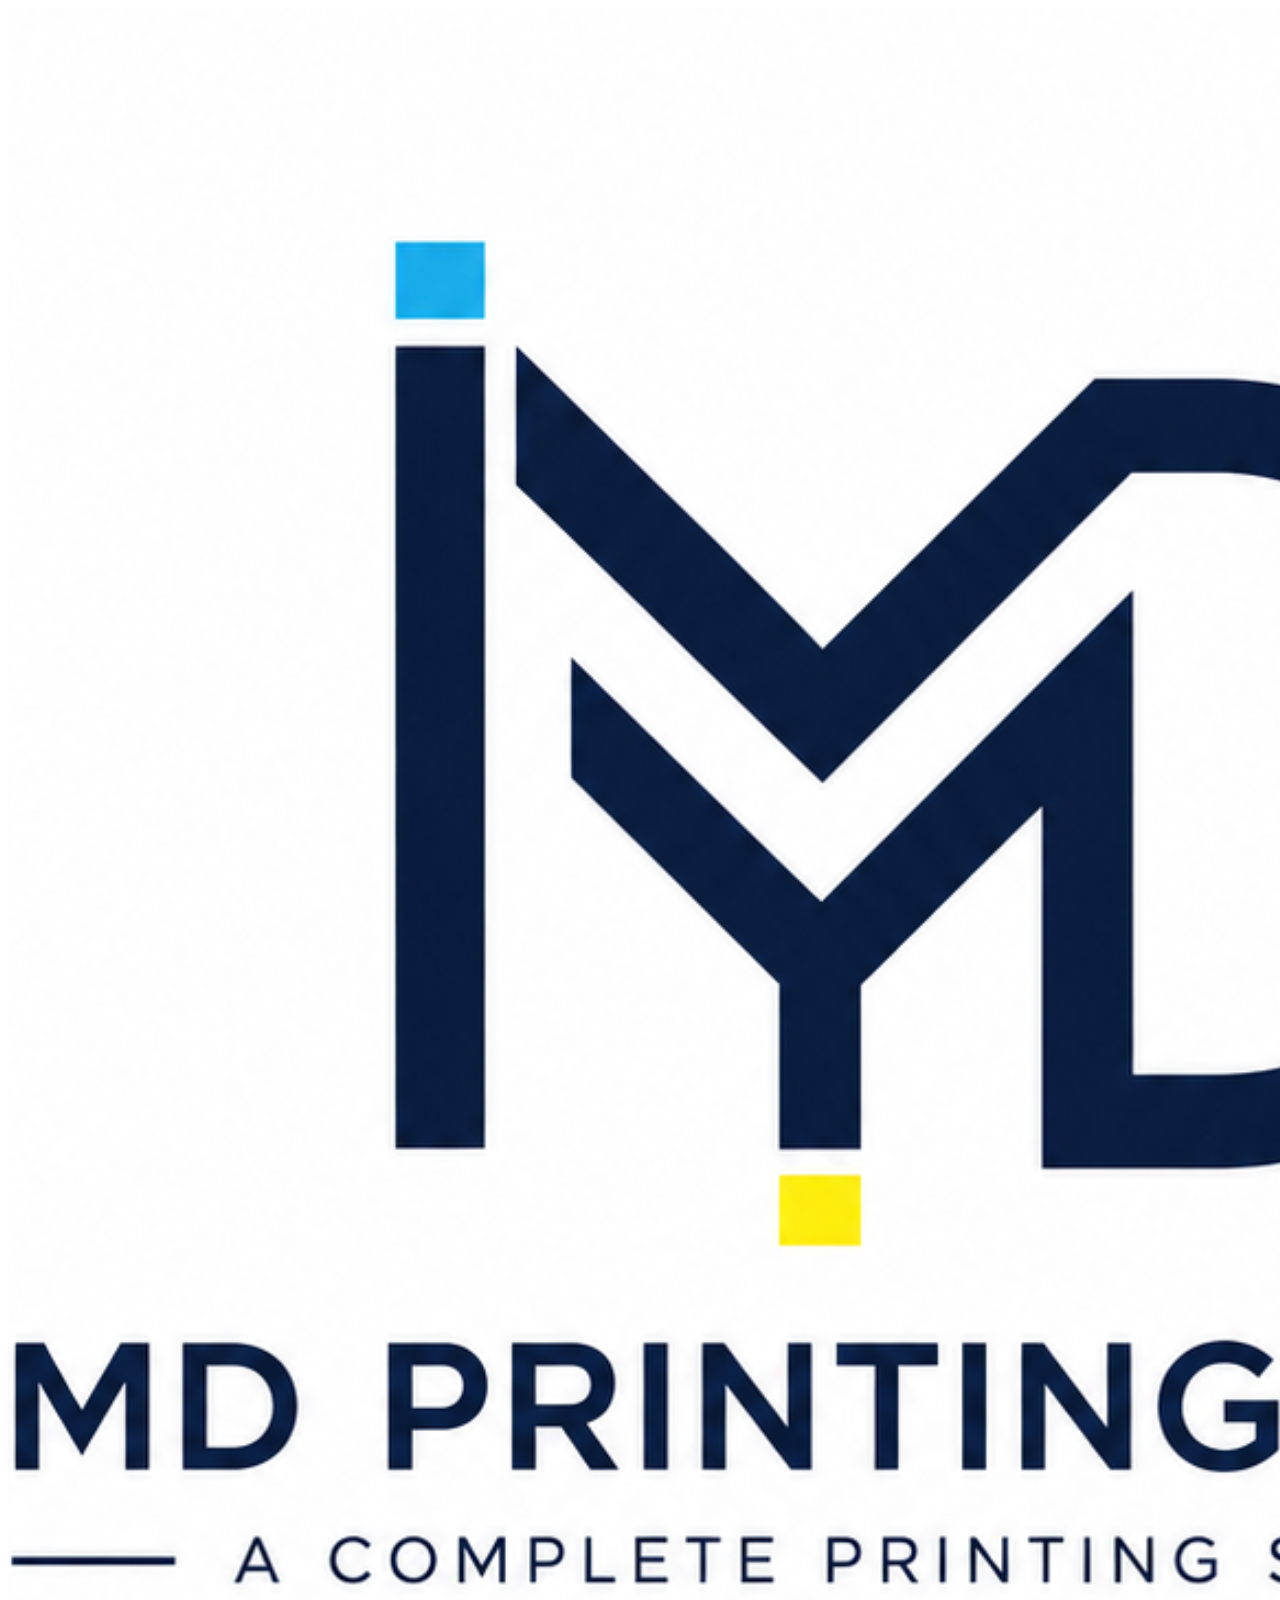
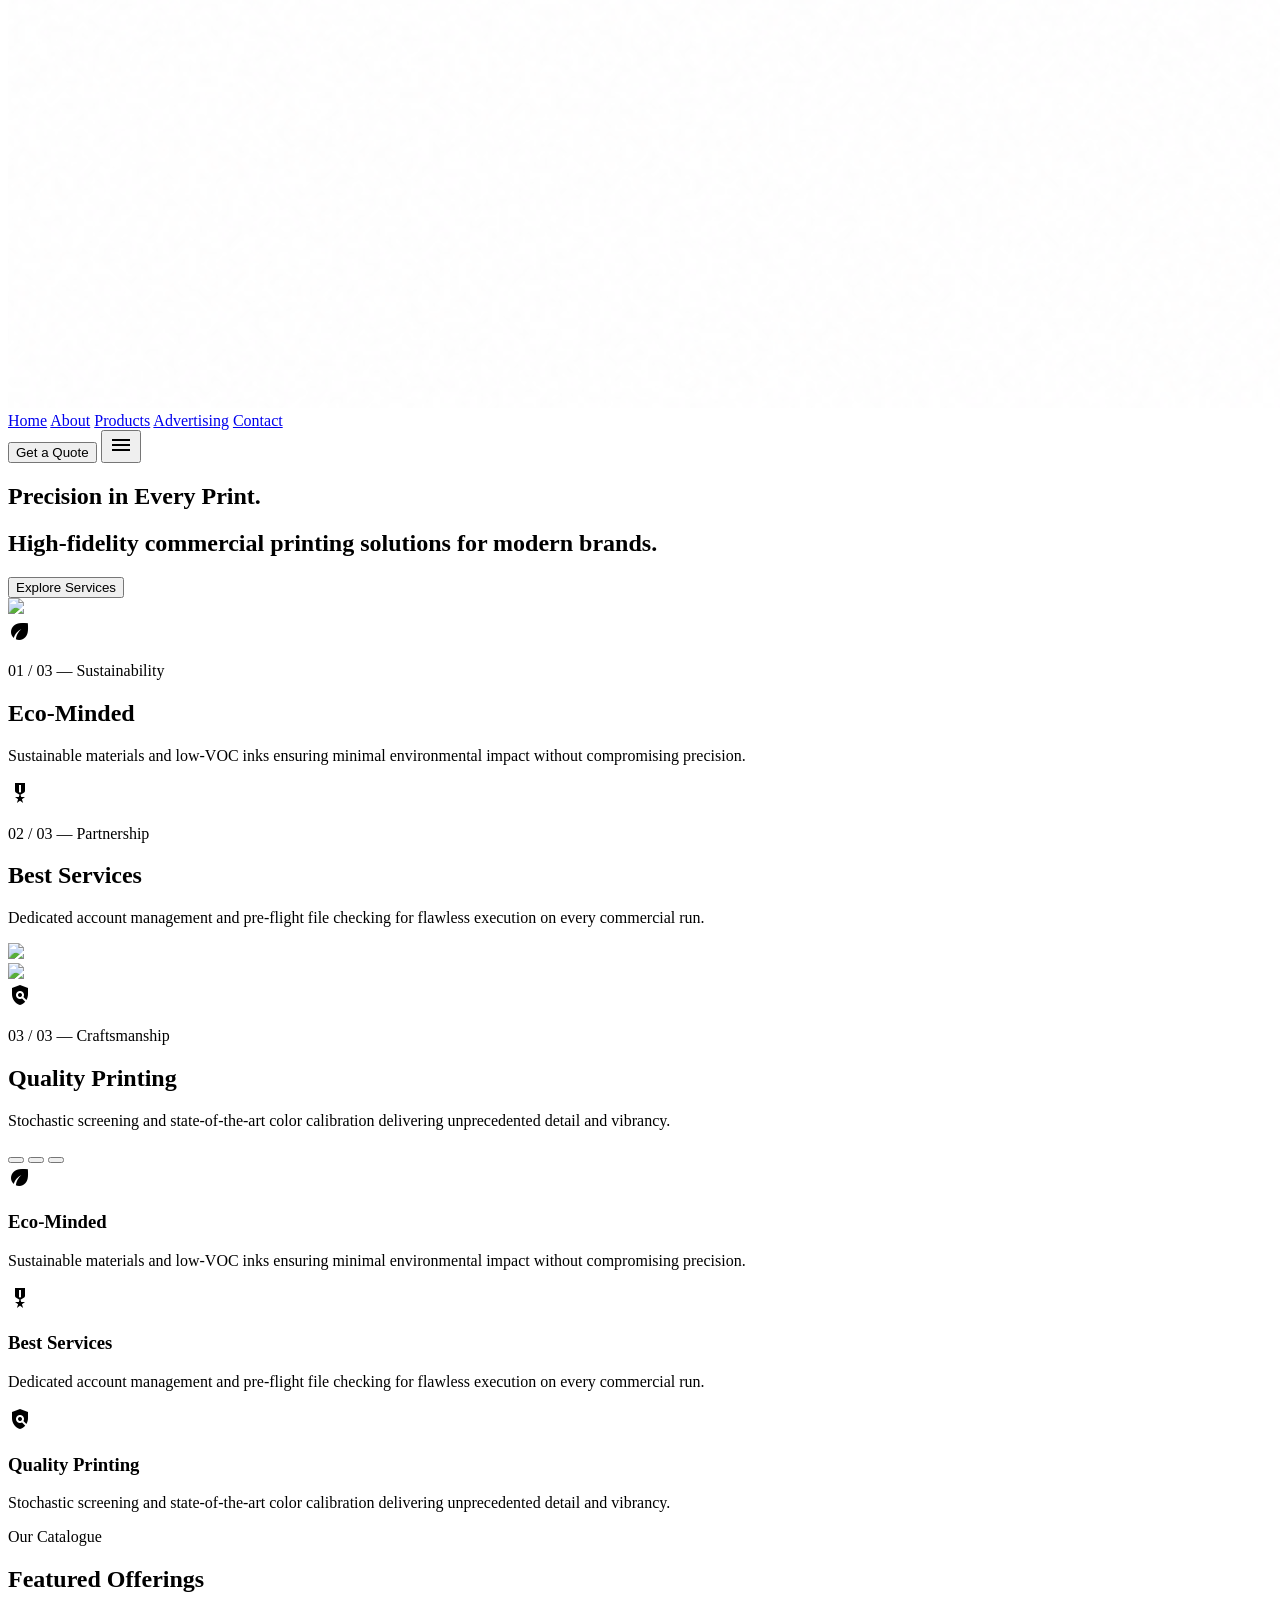
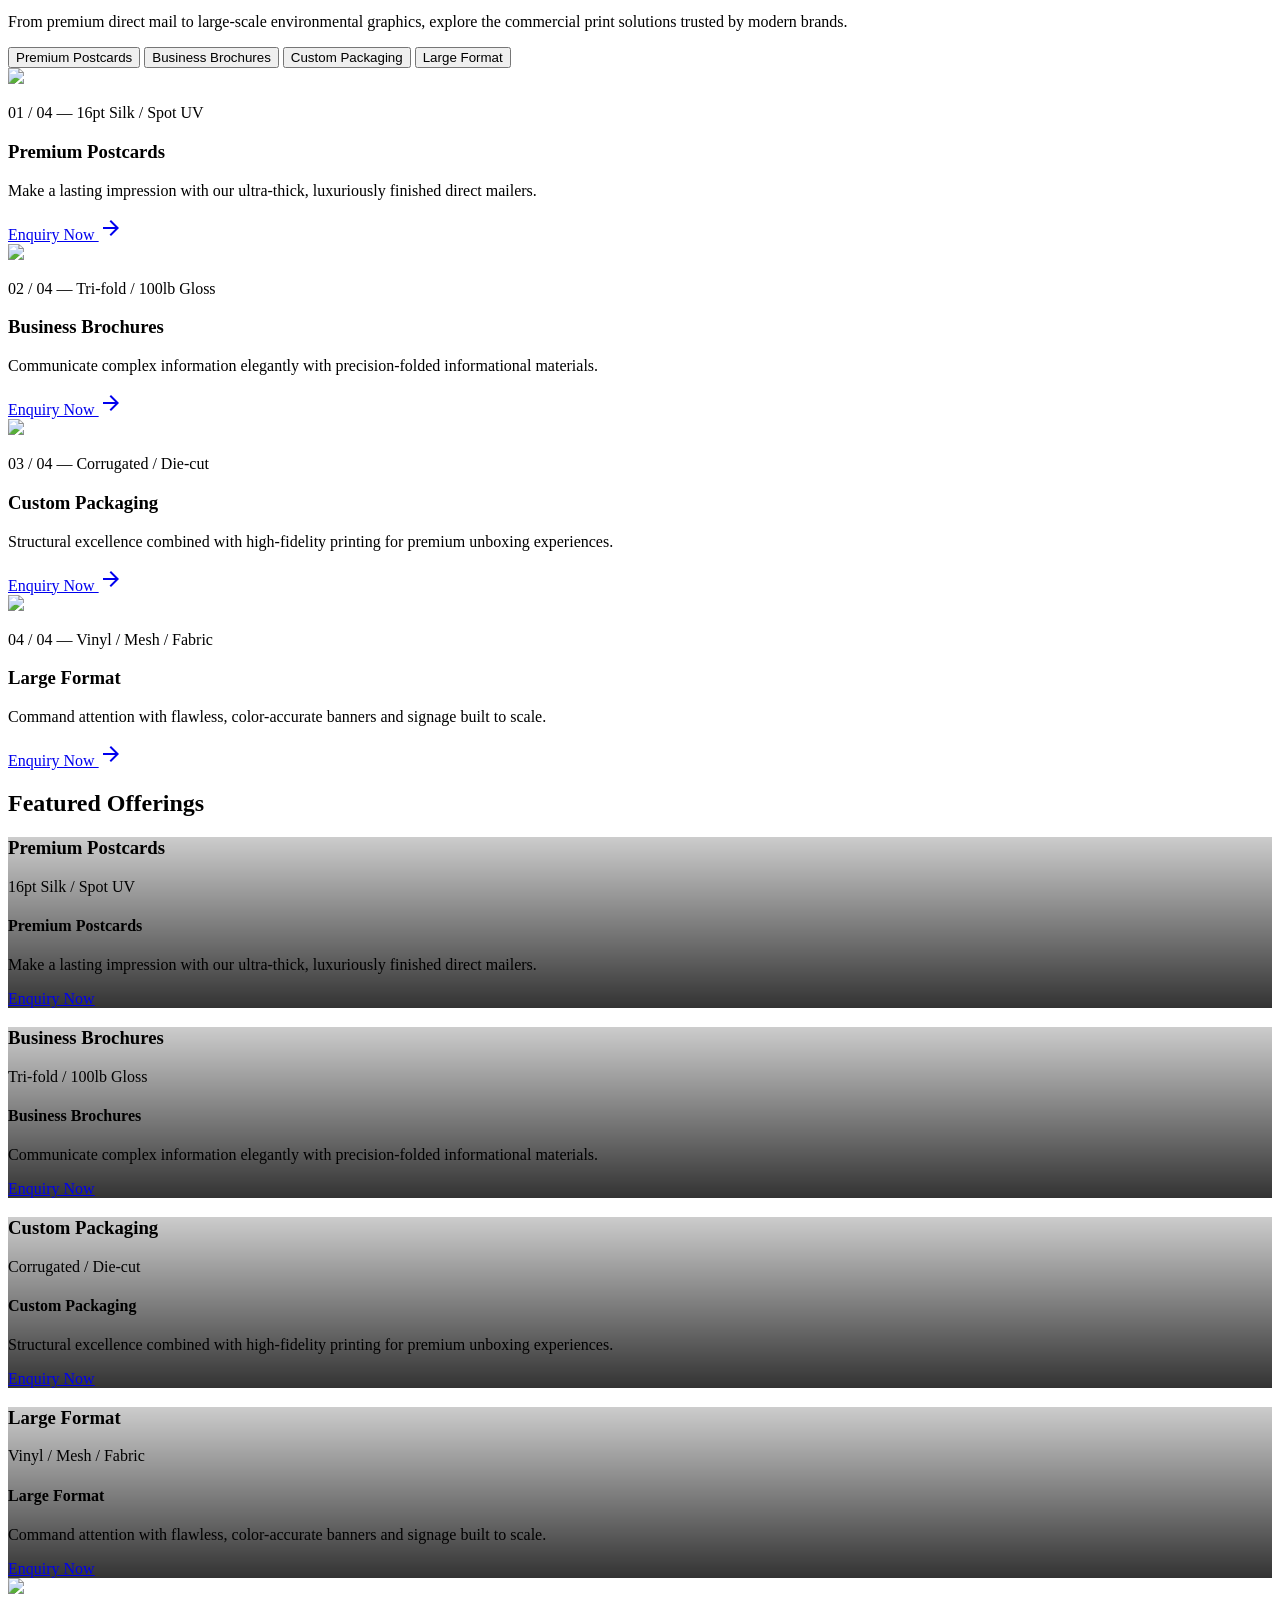
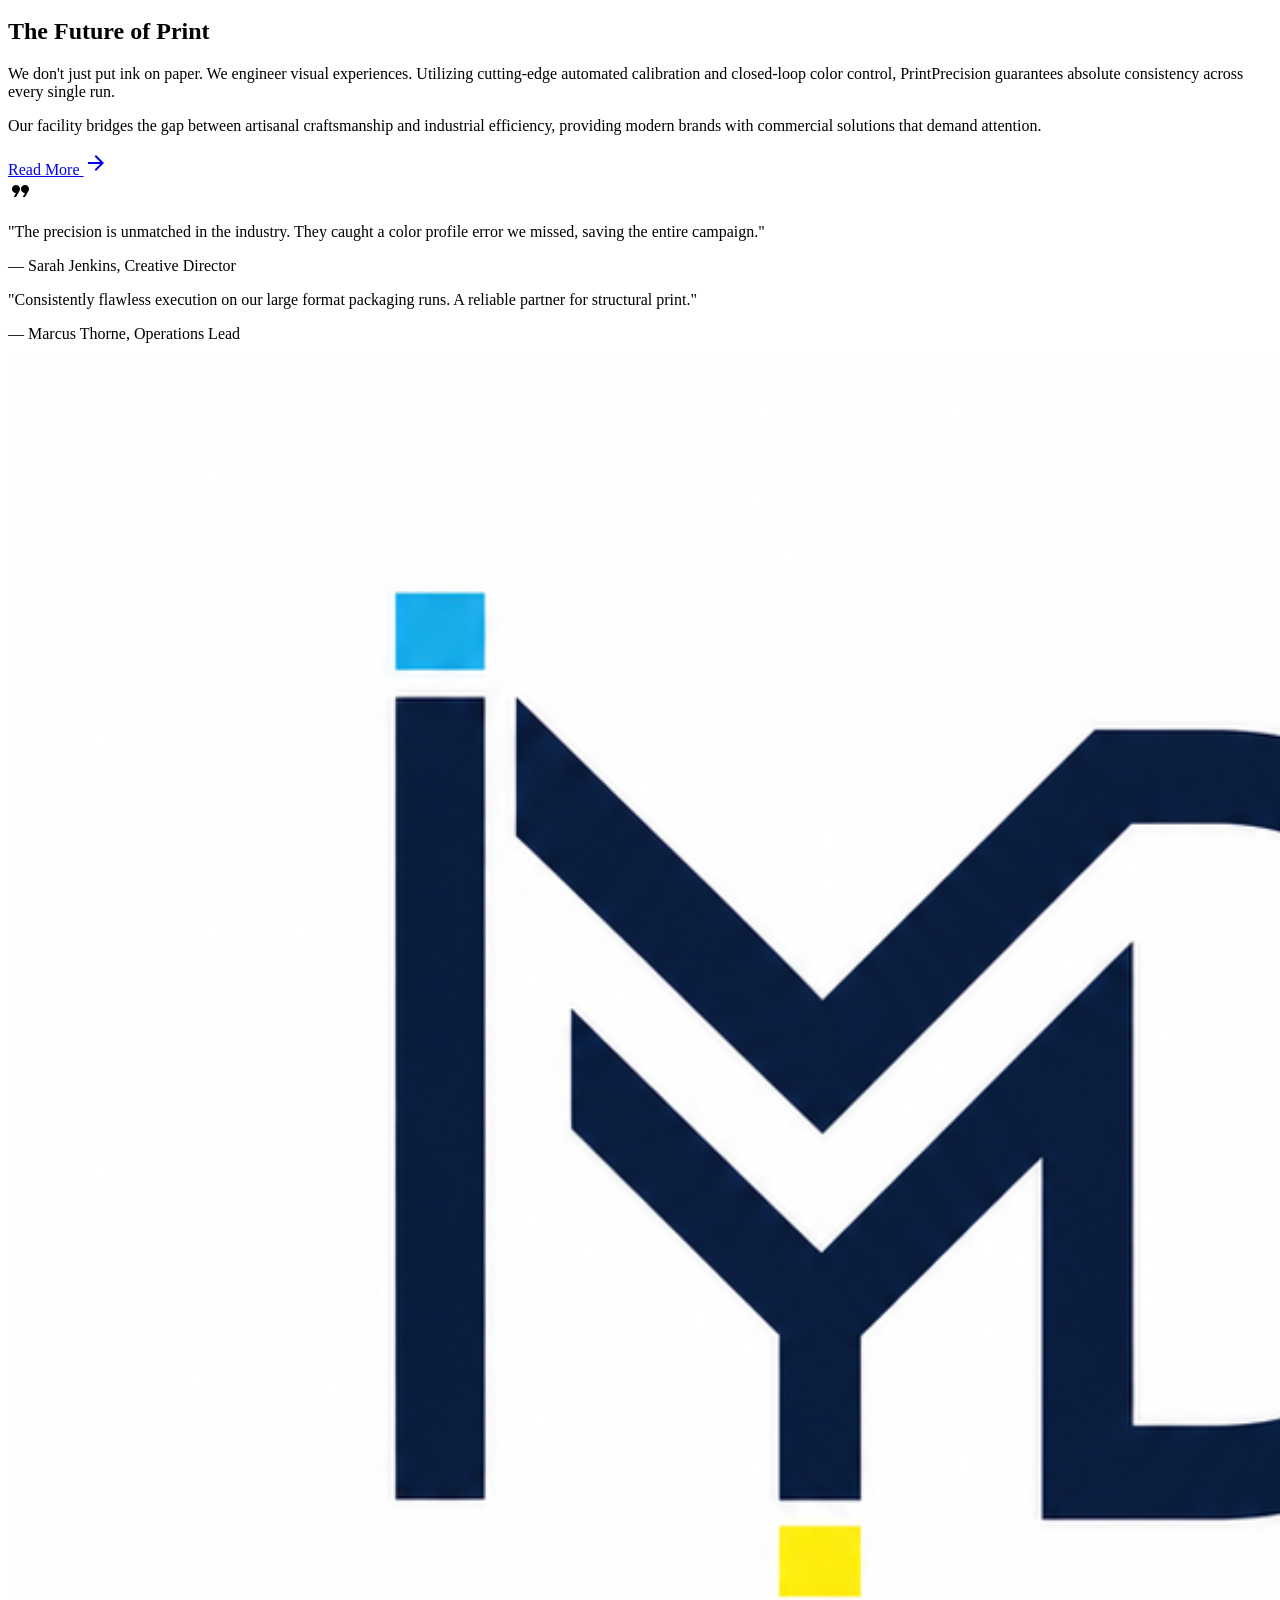
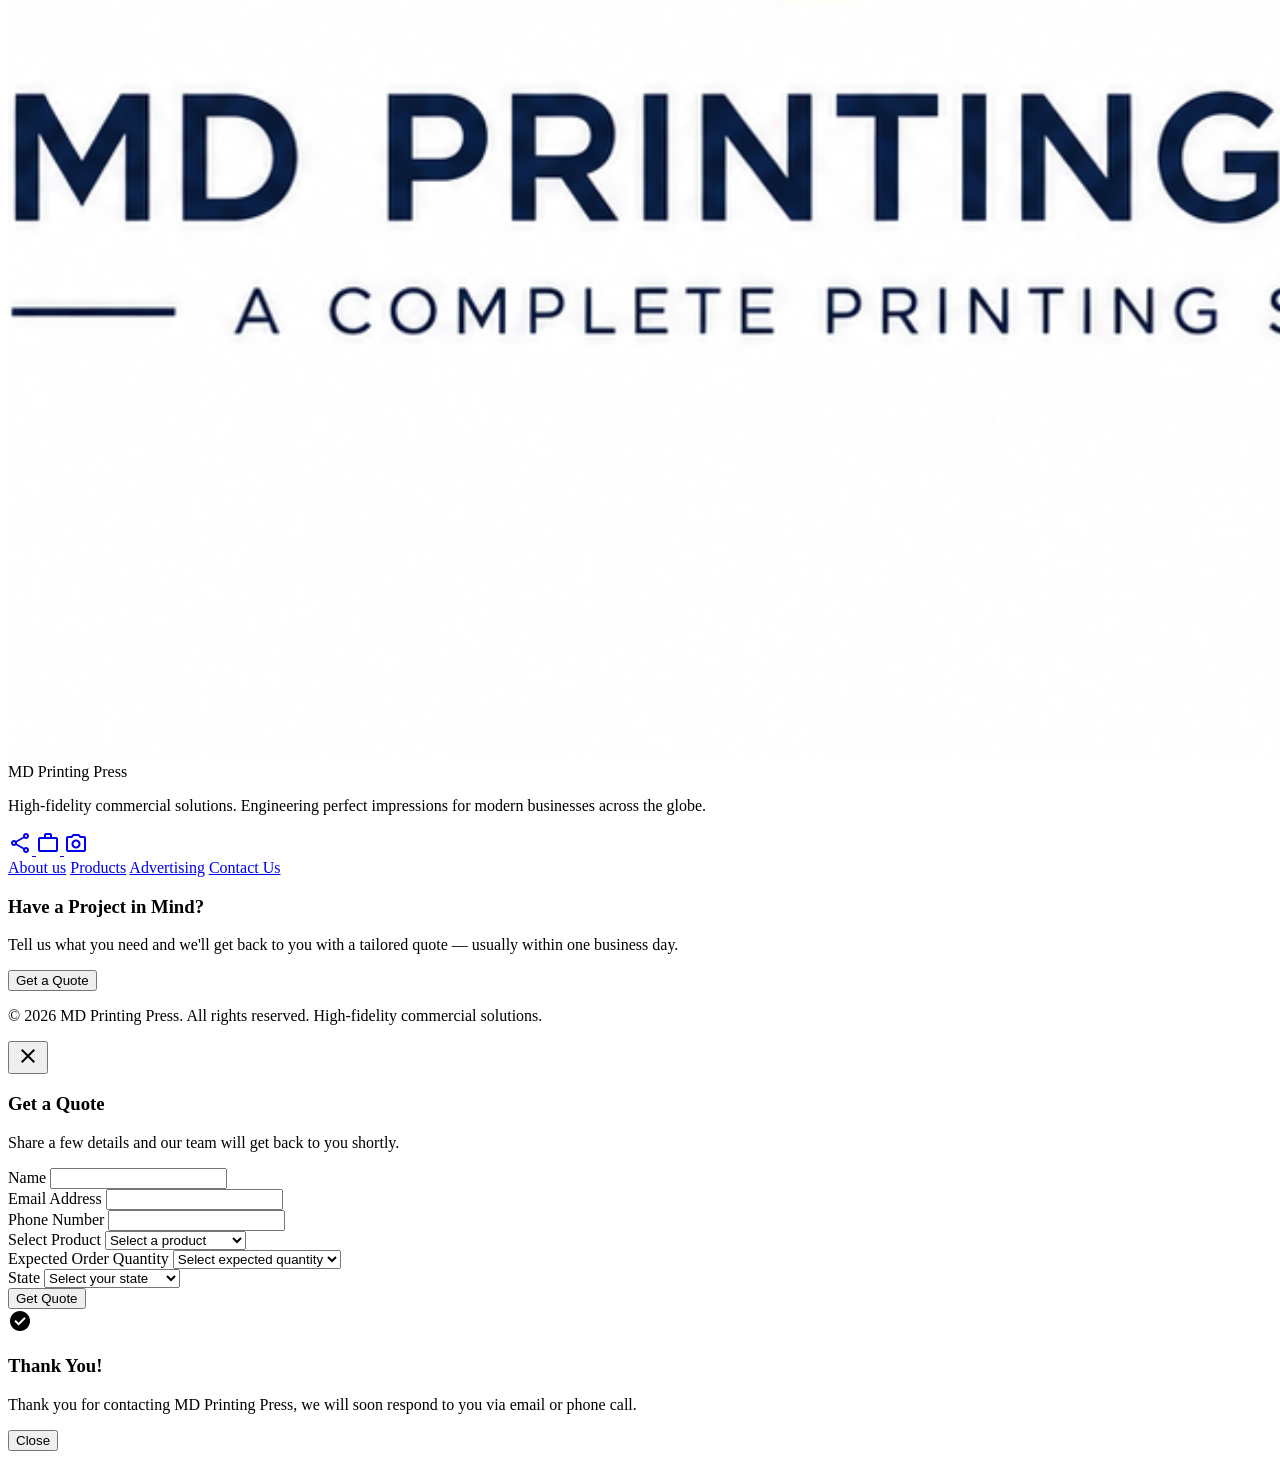
==== index.html @ 008be471 "Uploaded all the pages" ====
<!doctype html>

<html lang="en">
  <head>
    <meta charset="utf-8" />
    <meta content="width=device-width, initial-scale=1.0" name="viewport" />
    <title>PrintPrecision - Precision in Every Print</title>
    <script src="https://cdn.tailwindcss.com?plugins=forms,container-queries"></script>
    <link
      href="https://fonts.googleapis.com/css2?family=Material+Symbols+Outlined:wght,FILL@100..700,0..1&amp;display=swap"
      rel="stylesheet"
    />
    <link
      href="https://fonts.googleapis.com/css2?family=Inter:wght@400;500;600&amp;family=Montserrat:wght@700;800&amp;display=swap"
      rel="stylesheet"
    />
    <link
      href="https://fonts.googleapis.com/css2?family=Material+Symbols+Outlined:wght,FILL@100..700,0..1&amp;display=swap"
      rel="stylesheet"
    />
    <link rel="stylesheet" href="style/home.css" />
    <script id="tailwind-config">
      tailwind.config = {
        darkMode: "class",
        theme: {
          extend: {
            colors: {
              "tertiary-fixed": "#ffd7f5",
              "secondary-fixed-dim": "#00dddd",
              "on-surface-variant": "#464650",
              "on-error-container": "#93000a",
              "on-primary-fixed-variant": "#3b4083",
              "primary-fixed-dim": "#bfc2ff",
              outline: "#777681",
              "on-error": "#ffffff",
              surface: "#f8f9fa",
              "inverse-primary": "#bfc2ff",
              "on-primary": "#ffffff",
              "surface-container-low": "#f3f4f5",
              "on-primary-container": "#797ec5",
              "on-secondary-fixed": "#002020",
              "surface-container-high": "#e7e8e9",
              "surface-container": "#edeeef",
              "surface-container-highest": "#e1e3e4",
              "outline-variant": "#c7c5d2",
              "on-tertiary-fixed": "#380038",
              "surface-tint": "#53589c",
              "surface-bright": "#f8f9fa",
              primary: "#000000",
              "on-tertiary-container": "#e800e8",
              "inverse-on-surface": "#f0f1f2",
              tertiary: "#000000",
              "on-secondary": "#ffffff",
              "inverse-surface": "#2e3132",
              secondary: "#006a6a",
              "surface-container-lowest": "#ffffff",
              "on-surface": "#191c1d",
              background: "#f8f9fa",
              "secondary-fixed": "#00fbfb",
              "surface-variant": "#e1e3e4",
              "primary-container": "#0d1056",
              "on-tertiary": "#ffffff",
              "on-primary-fixed": "#0d1056",
              "tertiary-fixed-dim": "#ffabf3",
              "on-background": "#191c1d",
              "on-secondary-fixed-variant": "#004f4f",
              "secondary-container": "#00f8f8",
              "on-tertiary-fixed-variant": "#810081",
              "surface-dim": "#d9dadb",
              "primary-fixed": "#e0e0ff",
              "on-secondary-container": "#006e6e",
              error: "#ba1a1a",
              "error-container": "#ffdad6",
              "tertiary-container": "#380038",
            },
            borderRadius: {
              DEFAULT: "0.125rem",
              lg: "0.25rem",
              xl: "0.5rem",
              full: "0.75rem",
            },
            spacing: {
              xl: "4rem",
              sm: "1rem",
              gutter: "1.5rem",
              "margin-desktop": "2.5rem",
              lg: "2.5rem",
              unit: "4px",
              "margin-mobile": "1rem",
              "max-width": "1280px",
              md: "1.5rem",
              xs: "0.5rem",
            },
            fontFamily: {
              "headline-lg": ["Montserrat"],
              "body-md": ["Inter"],
              "headline-md": ["Montserrat"],
              display: ["Montserrat"],
              "label-bold": ["Inter"],
              "label-sm": ["Inter"],
              "body-lg": ["Inter"],
              "headline-lg-mobile": ["Montserrat"],
            },
            fontSize: {
              "headline-lg": ["32px", { lineHeight: "1.2", fontWeight: "800" }],
              "body-md": ["16px", { lineHeight: "1.5", fontWeight: "400" }],
              "headline-md": ["24px", { lineHeight: "1.3", fontWeight: "700" }],
              display: [
                "48px",
                {
                  lineHeight: "1.1",
                  letterSpacing: "-0.02em",
                  fontWeight: "800",
                },
              ],
              "label-bold": [
                "14px",
                {
                  lineHeight: "1.4",
                  letterSpacing: "0.05em",
                  fontWeight: "600",
                },
              ],
              "label-sm": ["12px", { lineHeight: "1.4", fontWeight: "500" }],
              "body-lg": ["18px", { lineHeight: "1.6", fontWeight: "400" }],
              "headline-lg-mobile": [
                "24px",
                { lineHeight: "1.2", fontWeight: "800" },
              ],
            },
          },
        },
      };
    </script>
  </head>
  <body class="bg-surface text-on-surface font-body-md antialiased">
    <!-- 1. TopNavBar -->
    <nav
      class="fixed top-0 w-full z-50 bg-surface-container-lowest border-b border-outline-variant"
    >
      <div
        class="flex justify-between items-center px-margin-desktop h-20 max-w-max-width mx-auto"
      >
        <div
          class="text-headline-md font-headline-md font-extrabold text-primary tracking-tighter flex items-center gap-2"
        >
          <img
            src="logo.png"
            alt="MD Printing Press"
            class="h-14 md:h-20 w-auto object-contain flex-shrink-0"
          />
        </div>
        <div class="hidden md:flex gap-gutter items-center">
          <a
            class="text-secondary font-bold border-b-2 border-secondary pb-1 text-label-bold font-label-bold transition-transform duration-150 scale-95"
            href="#"
            >Home</a
          >
          <a
            class="text-on-surface-variant hover:text-primary hover:bg-surface-container-low transition-colors duration-200 px-2 py-1 rounded text-label-bold font-label-bold"
            href="about.html"
            >About</a
          >
          <a
            class="text-on-surface-variant hover:text-primary hover:bg-surface-container-low transition-colors duration-200 px-2 py-1 rounded text-label-bold font-label-bold"
            href="product.html"
            >Products</a
          >
          <a
            class="text-on-surface-variant hover:text-primary hover:bg-surface-container-low transition-colors duration-200 px-2 py-1 rounded text-label-bold font-label-bold"
            href="advertisement.html"
            >Advertising</a
          >
          <a
            class="text-on-surface-variant hover:text-primary hover:bg-surface-container-low transition-colors duration-200 px-2 py-1 rounded text-label-bold font-label-bold"
            href="#"
            >Contact</a
          >
        </div>
        <button
          class="js-open-quote-modal hidden md:block bg-primary-container text-on-primary font-label-bold text-label-bold px-6 py-3 rounded-lg hover:bg-on-primary-fixed-variant transition-colors border-b-2 border-primary border-opacity-30 active:translate-y-px active:border-b-0"
        >
          Get a Quote
        </button>
        <button class="md:hidden text-primary">
          <span class="material-symbols-outlined text-3xl">menu</span>
        </button>
      </div>
    </nav>
    <!-- 2. Hero Section -->
    <section class="relative pt-20 h-screen min-h-[600px] flex items-center">
      <div
        class="absolute inset-0 z-0"
        data-alt="A massive, pristine commercial offset printing press in operation inside a vast, modern industrial facility. High key lighting with deep contrasting shadows. Technical, high-precision aesthetic with subtle cyan and magenta warning lights glowing softly in the background."
        style="
          background-image: url(&quot;https://lh3.googleusercontent.com/aida-public/[base64]&quot;);
        "
      ></div>
      <div class="absolute inset-0 z-10 hero-overlay"></div>
      <div
        class="relative z-20 max-w-max-width mx-auto px-margin-mobile md:px-margin-desktop w-full text-center text-white"
      >
        <h1 class="text-display font-display text-on-primary mb-6">
          Precision in Every Print.
        </h1>
        <h2
          class="text-headline-md font-headline-md text-primary-fixed mb-10 max-w-3xl mx-auto"
        >
          High-fidelity commercial printing solutions for modern brands.
        </h2>
        <button
          class="bg-secondary text-on-secondary font-label-bold text-label-bold px-8 py-4 rounded-lg hover:bg-secondary-container hover:text-on-secondary-container transition-colors border-b-2 border-on-secondary-fixed border-opacity-30 active:translate-y-px active:border-b-0 text-lg"
        >
          Explore Services
        </button>
      </div>
    </section>
    <!-- 3. Value Propositions - Pinned Scroll Story (desktop/tablet) -->
    <section
      class="hidden md:block relative bg-surface-bright"
      id="valuePropsScroll"
    >
      <div
        class="vp-sticky-wrap sticky top-0 h-screen w-full overflow-hidden flex items-center"
      >
        <div class="max-w-max-width mx-auto px-margin-desktop w-full">
          <div class="vp-stage relative w-full">
            <!-- Panel 1: Eco-Minded (image left / text right) -->
            <div
              class="vp-panel absolute inset-0 grid grid-cols-2 gap-xl items-center"
              data-panel="0"
            >
              <div
                class="vp-image rounded-lg overflow-hidden h-full border border-outline-variant"
              >
                <img
                  class="w-full h-full object-cover"
                  data-alt="Wide shot of a sustainable, modern printing facility with natural light and clean lines, emphasizing an eco-conscious industrial operation."
                  src="https://lh3.googleusercontent.com/aida-public/[base64]"
                />
              </div>
              <div class="vp-text pl-6">
                <div
                  class="w-14 h-14 rounded-full bg-surface-container-low flex items-center justify-center mb-6"
                >
                  <span
                    class="material-symbols-outlined text-on-surface text-3xl"
                    style="font-variation-settings: &quot;FILL&quot; 1"
                    >eco</span
                  >
                </div>
                <p
                  class="text-label-bold font-label-bold text-secondary mb-3 uppercase tracking-widest"
                >
                  01 / 03 — Sustainability
                </p>
                <h2 class="text-headline-lg font-headline-lg text-primary mb-6">
                  Eco-Minded
                </h2>
                <p
                  class="text-body-lg font-body-lg text-on-surface-variant max-w-md"
                >
                  Sustainable materials and low-VOC inks ensuring minimal
                  environmental impact without compromising precision.
                </p>
              </div>
            </div>

            <!-- Panel 2: Best Services (image right / text left) -->
            <div
              class="vp-panel absolute inset-0 grid grid-cols-2 gap-xl items-center"
              data-panel="1"
            >
              <div class="vp-text order-1 pr-6">
                <div
                  class="w-14 h-14 rounded-full bg-surface-container-low flex items-center justify-center mb-6"
                >
                  <span
                    class="material-symbols-outlined text-on-surface text-3xl"
                    style="font-variation-settings: &quot;FILL&quot; 1"
                    >military_tech</span
                  >
                </div>
                <p
                  class="text-label-bold font-label-bold text-secondary mb-3 uppercase tracking-widest"
                >
                  02 / 03 — Partnership
                </p>
                <h2 class="text-headline-lg font-headline-lg text-primary mb-6">
                  Best Services
                </h2>
                <p
                  class="text-body-lg font-body-lg text-on-surface-variant max-w-md"
                >
                  Dedicated account management and pre-flight file checking for
                  flawless execution on every commercial run.
                </p>
              </div>
              <div
                class="vp-image order-2 rounded-lg overflow-hidden h-full border border-outline-variant"
              >
                <img
                  class="w-full h-full object-cover"
                  data-alt="Several impeccably folded business brochures fanned out on a light grey background, representing meticulous pre-flight checking and dedicated account service."
                  src="https://lh3.googleusercontent.com/aida-public/[base64]"
                />
              </div>
            </div>

            <!-- Panel 3: Quality Printing (image left / text right) -->
            <div
              class="vp-panel absolute inset-0 grid grid-cols-2 gap-xl items-center"
              data-panel="2"
            >
              <div
                class="vp-image rounded-lg overflow-hidden h-full border border-outline-variant"
              >
                <img
                  class="w-full h-full object-cover"
                  data-alt="Extreme close-up of a modern CMYK offset press in motion, gleaming metal rollers and vivid cyan ink, representing precise color calibration."
                  src="https://lh3.googleusercontent.com/aida-public/[base64]"
                />
              </div>
              <div class="vp-text pl-6">
                <div
                  class="w-14 h-14 rounded-full bg-surface-container-low flex items-center justify-center mb-6"
                >
                  <span
                    class="material-symbols-outlined text-on-surface text-3xl"
                    style="font-variation-settings: &quot;FILL&quot; 1"
                    >policy</span
                  >
                </div>
                <p
                  class="text-label-bold font-label-bold text-secondary mb-3 uppercase tracking-widest"
                >
                  03 / 03 — Craftsmanship
                </p>
                <h2 class="text-headline-lg font-headline-lg text-primary mb-6">
                  Quality Printing
                </h2>
                <p
                  class="text-body-lg font-body-lg text-on-surface-variant max-w-md"
                >
                  Stochastic screening and state-of-the-art color calibration
                  delivering unprecedented detail and vibrancy.
                </p>
              </div>
            </div>
          </div>

          <!-- Progress indicator -->
          <div class="flex items-center justify-center gap-3 mt-10" id="vpDots">
            <button
              aria-label="Eco-Minded"
              class="vp-dot w-8 h-2 rounded-full bg-primary transition-all duration-300"
              data-dot="0"
            ></button>
            <button
              aria-label="Best Services"
              class="vp-dot w-2 h-2 rounded-full bg-outline-variant transition-all duration-300"
              data-dot="1"
            ></button>
            <button
              aria-label="Quality Printing"
              class="vp-dot w-2 h-2 rounded-full bg-outline-variant transition-all duration-300"
              data-dot="2"
            ></button>
          </div>
        </div>
      </div>
    </section>

    <!-- 3b. Value Propositions - Static fallback (mobile) -->
    <section class="md:hidden py-xl bg-surface-bright">
      <div class="max-w-max-width mx-auto px-margin-mobile">
        <div class="grid grid-cols-1 gap-gutter">
          <div
            class="border border-outline-variant rounded-lg p-lg bg-surface-container-lowest"
          >
            <div
              class="w-12 h-12 rounded-full bg-surface-container-low flex items-center justify-center mb-6"
            >
              <span
                class="material-symbols-outlined text-on-surface-variant text-2xl"
                style="font-variation-settings: &quot;FILL&quot; 1"
                >eco</span
              >
            </div>
            <h3
              class="text-label-bold font-label-bold text-on-surface mb-3 uppercase tracking-wider"
            >
              Eco-Minded
            </h3>
            <p class="text-body-md font-body-md text-on-surface-variant">
              Sustainable materials and low-VOC inks ensuring minimal
              environmental impact without compromising precision.
            </p>
          </div>
          <div
            class="border border-outline-variant rounded-lg p-lg bg-surface-container-lowest"
          >
            <div
              class="w-12 h-12 rounded-full bg-surface-container-low flex items-center justify-center mb-6"
            >
              <span
                class="material-symbols-outlined text-on-surface-variant text-2xl"
                style="font-variation-settings: &quot;FILL&quot; 1"
                >military_tech</span
              >
            </div>
            <h3
              class="text-label-bold font-label-bold text-on-surface mb-3 uppercase tracking-wider"
            >
              Best Services
            </h3>
            <p class="text-body-md font-body-md text-on-surface-variant">
              Dedicated account management and pre-flight file checking for
              flawless execution on every commercial run.
            </p>
          </div>
          <div
            class="border border-outline-variant rounded-lg p-lg bg-surface-container-lowest"
          >
            <div
              class="w-12 h-12 rounded-full bg-surface-container-low flex items-center justify-center mb-6"
            >
              <span
                class="material-symbols-outlined text-on-surface-variant text-2xl"
                style="font-variation-settings: &quot;FILL&quot; 1"
                >policy</span
              >
            </div>
            <h3
              class="text-label-bold font-label-bold text-on-surface mb-3 uppercase tracking-wider"
            >
              Quality Printing
            </h3>
            <p class="text-body-md font-body-md text-on-surface-variant">
              Stochastic screening and state-of-the-art color calibration
              delivering unprecedented detail and vibrancy.
            </p>
          </div>
        </div>
      </div>
    </section>
    <!-- 4. Featured Products/Services - Split Scroll Story (desktop/tablet) -->
    <section
      class="hidden md:block relative bg-surface-container-lowest border-y border-outline-variant"
      id="featuredProductsScroll"
    >
      <div class="fp-sticky-wrap sticky top-0 h-screen w-full overflow-hidden">
        <div
          class="max-w-max-width mx-auto px-margin-desktop h-full grid grid-cols-12 gap-xl"
        >
          <!-- Left: fixed intro + product nav -->
          <div
            class="col-span-4 flex flex-col justify-center border-r border-outline-variant pr-xl h-full"
          >
            <p
              class="text-label-bold font-label-bold text-secondary mb-3 uppercase tracking-widest"
            >
              Our Catalogue
            </p>
            <h2 class="text-headline-lg font-headline-lg text-primary mb-6">
              Featured Offerings
            </h2>
            <p
              class="text-body-lg font-body-lg text-on-surface-variant max-w-sm mb-10"
            >
              From premium direct mail to large-scale environmental graphics,
              explore the commercial print solutions trusted by modern brands.
            </p>
            <div class="flex flex-col gap-4" id="fpNav">
              <button
                class="fp-nav-item text-left flex items-center gap-3 group"
                data-nav="0"
              >
                <span
                  class="fp-nav-bar w-6 h-0.5 bg-outline-variant transition-all duration-300"
                ></span>
                <span
                  class="fp-nav-label text-label-bold font-label-bold text-on-surface-variant transition-colors duration-300 uppercase tracking-wider"
                  >Premium Postcards</span
                >
              </button>
              <button
                class="fp-nav-item text-left flex items-center gap-3 group"
                data-nav="1"
              >
                <span
                  class="fp-nav-bar w-6 h-0.5 bg-outline-variant transition-all duration-300"
                ></span>
                <span
                  class="fp-nav-label text-label-bold font-label-bold text-on-surface-variant transition-colors duration-300 uppercase tracking-wider"
                  >Business Brochures</span
                >
              </button>
              <button
                class="fp-nav-item text-left flex items-center gap-3 group"
                data-nav="2"
              >
                <span
                  class="fp-nav-bar w-6 h-0.5 bg-outline-variant transition-all duration-300"
                ></span>
                <span
                  class="fp-nav-label text-label-bold font-label-bold text-on-surface-variant transition-colors duration-300 uppercase tracking-wider"
                  >Custom Packaging</span
                >
              </button>
              <button
                class="fp-nav-item text-left flex items-center gap-3 group"
                data-nav="3"
              >
                <span
                  class="fp-nav-bar w-6 h-0.5 bg-outline-variant transition-all duration-300"
                ></span>
                <span
                  class="fp-nav-label text-label-bold font-label-bold text-on-surface-variant transition-colors duration-300 uppercase tracking-wider"
                  >Large Format</span
                >
              </button>
            </div>
          </div>

          <!-- Right: cycling product stage -->
          <div class="col-span-8 relative h-full flex items-center">
            <div class="fp-stage relative w-full">
              <!-- Product 1 -->
              <div
                class="fp-panel absolute inset-0 flex flex-col justify-center"
                data-panel="0"
              >
                <div
                  class="fp-image rounded-lg overflow-hidden h-72 md:h-80 mb-8 border border-outline-variant"
                >
                  <img
                    class="w-full h-full object-cover"
                    data-alt="A stack of premium, ultra-thick textured postcards sitting on a sleek metal table with vibrant printed artwork."
                    src="https://lh3.googleusercontent.com/aida-public/[base64]"
                  />
                </div>
                <div class="fp-text">
                  <p
                    class="text-label-bold font-label-bold text-secondary mb-2 uppercase tracking-widest"
                  >
                    01 / 04 — 16pt Silk / Spot UV
                  </p>
                  <h3
                    class="text-headline-lg font-headline-lg text-primary mb-3"
                  >
                    Premium Postcards
                  </h3>
                  <p
                    class="text-body-lg font-body-lg text-on-surface-variant max-w-md mb-8"
                  >
                    Make a lasting impression with our ultra-thick, luxuriously
                    finished direct mailers.
                  </p>
                  <a
                    class="js-open-quote-modal fp-enquiry-btn inline-flex items-center gap-2 bg-primary-container text-on-primary font-label-bold text-label-bold px-8 py-3 rounded-lg hover:bg-on-primary-fixed-variant transition-colors"
                    href="#"
                  >
                    Enquiry Now
                    <span class="material-symbols-outlined text-lg"
                      >arrow_forward</span
                    >
                  </a>
                </div>
              </div>

              <!-- Product 2 -->
              <div
                class="fp-panel absolute inset-0 flex flex-col justify-center"
                data-panel="1"
              >
                <div
                  class="fp-image rounded-lg overflow-hidden h-72 md:h-80 mb-8 border border-outline-variant"
                >
                  <img
                    class="w-full h-full object-cover"
                    data-alt="Several impeccably folded business brochures fanned out on a light grey background with sharp modern typography."
                    src="https://lh3.googleusercontent.com/aida-public/[base64]"
                  />
                </div>
                <div class="fp-text">
                  <p
                    class="text-label-bold font-label-bold text-secondary mb-2 uppercase tracking-widest"
                  >
                    02 / 04 — Tri-fold / 100lb Gloss
                  </p>
                  <h3
                    class="text-headline-lg font-headline-lg text-primary mb-3"
                  >
                    Business Brochures
                  </h3>
                  <p
                    class="text-body-lg font-body-lg text-on-surface-variant max-w-md mb-8"
                  >
                    Communicate complex information elegantly with
                    precision-folded informational materials.
                  </p>
                  <a
                    class="js-open-quote-modal fp-enquiry-btn inline-flex items-center gap-2 bg-primary-container text-on-primary font-label-bold text-label-bold px-8 py-3 rounded-lg hover:bg-on-primary-fixed-variant transition-colors"
                    href="#"
                  >
                    Enquiry Now
                    <span class="material-symbols-outlined text-lg"
                      >arrow_forward</span
                    >
                  </a>
                </div>
              </div>

              <!-- Product 3 -->
              <div
                class="fp-panel absolute inset-0 flex flex-col justify-center"
                data-panel="2"
              >
                <div
                  class="fp-image rounded-lg overflow-hidden h-72 md:h-80 mb-8 border border-outline-variant"
                >
                  <img
                    class="w-full h-full object-cover"
                    data-alt="A sleek, minimalist matte black custom packaging box with a subtle glossy spot UV logo."
                    src="https://lh3.googleusercontent.com/aida-public/[base64]"
                  />
                </div>
                <div class="fp-text">
                  <p
                    class="text-label-bold font-label-bold text-secondary mb-2 uppercase tracking-widest"
                  >
                    03 / 04 — Corrugated / Die-cut
                  </p>
                  <h3
                    class="text-headline-lg font-headline-lg text-primary mb-3"
                  >
                    Custom Packaging
                  </h3>
                  <p
                    class="text-body-lg font-body-lg text-on-surface-variant max-w-md mb-8"
                  >
                    Structural excellence combined with high-fidelity printing
                    for premium unboxing experiences.
                  </p>
                  <a
                    class="js-open-quote-modal fp-enquiry-btn inline-flex items-center gap-2 bg-primary-container text-on-primary font-label-bold text-label-bold px-8 py-3 rounded-lg hover:bg-on-primary-fixed-variant transition-colors"
                    href="#"
                  >
                    Enquiry Now
                    <span class="material-symbols-outlined text-lg"
                      >arrow_forward</span
                    >
                  </a>
                </div>
              </div>

              <!-- Product 4 -->
              <div
                class="fp-panel absolute inset-0 flex flex-col justify-center"
                data-panel="3"
              >
                <div
                  class="fp-image rounded-lg overflow-hidden h-72 md:h-80 mb-8 border border-outline-variant"
                >
                  <img
                    class="w-full h-full object-cover"
                    data-alt="A massive, vibrant large format banner being inspected in a bright, modern production facility."
                    src="https://lh3.googleusercontent.com/aida-public/[base64]"
                  />
                </div>
                <div class="fp-text">
                  <p
                    class="text-label-bold font-label-bold text-secondary mb-2 uppercase tracking-widest"
                  >
                    04 / 04 — Vinyl / Mesh / Fabric
                  </p>
                  <h3
                    class="text-headline-lg font-headline-lg text-primary mb-3"
                  >
                    Large Format
                  </h3>
                  <p
                    class="text-body-lg font-body-lg text-on-surface-variant max-w-md mb-8"
                  >
                    Command attention with flawless, color-accurate banners and
                    signage built to scale.
                  </p>
                  <a
                    class="js-open-quote-modal fp-enquiry-btn inline-flex items-center gap-2 bg-primary-container text-on-primary font-label-bold text-label-bold px-8 py-3 rounded-lg hover:bg-on-primary-fixed-variant transition-colors"
                    href="#"
                  >
                    Enquiry Now
                    <span class="material-symbols-outlined text-lg"
                      >arrow_forward</span
                    >
                  </a>
                </div>
              </div>
            </div>
          </div>
        </div>
      </div>
    </section>

    <!-- 4b. Featured Products/Services - Static fallback (mobile) -->
    <section
      class="md:hidden py-xl bg-surface-container-lowest border-y border-outline-variant"
    >
      <div class="max-w-max-width mx-auto px-margin-mobile">
        <h2
          class="text-headline-lg font-headline-lg text-primary mb-md text-center"
        >
          Featured Offerings
        </h2>
        <div class="grid grid-cols-1 sm:grid-cols-2 gap-gutter mt-12">
          <!-- Product 1 -->
          <div
            class="product-card border border-outline-variant rounded-lg h-80 flex flex-col justify-end p-6 bg-cover bg-center"
            data-alt="A stack of premium, ultra-thick textured postcards sitting on a sleek metal table. Sharp focus on the crisp edges and vibrant printed artwork. Modern studio lighting emphasizing the tactile quality of the heavy paper stock."
            style="
              background-image:
                linear-gradient(to top, rgba(0, 0, 0, 0.8), rgba(0, 0, 0, 0.2)),
                url(&quot;https://lh3.googleusercontent.com/aida-public/[base64]&quot;);
            "
          >
            <div class="product-card-content">
              <h3 class="text-label-bold font-label-bold text-on-primary mb-1">
                Premium Postcards
              </h3>
              <p class="text-label-sm font-label-sm text-outline-variant">
                16pt Silk / Spot UV
              </p>
            </div>
            <div class="product-card-overlay">
              <h4
                class="text-headline-md font-headline-md text-on-primary mb-4"
              >
                Premium Postcards
              </h4>
              <p class="text-body-md font-body-md text-on-primary mb-6">
                Make a lasting impression with our ultra-thick, luxuriously
                finished direct mailers.
              </p>
              <a
                class="js-open-quote-modal bg-surface-container-lowest text-on-tertiary-container font-label-bold text-label-bold px-6 py-2 rounded-lg hover:bg-surface transition-colors"
                href="#"
              >
                Enquiry Now
              </a>
            </div>
          </div>
          <!-- Product 2 -->
          <div
            class="product-card border border-outline-variant rounded-lg h-80 flex flex-col justify-end p-6 bg-cover bg-center"
            data-alt="Several impeccably folded business brochures fanned out on a light grey background. Sharp, modern typography visible on the covers. Bright, clean lighting highlighting the perfect scores and folds of the thick gloss paper."
            style="
              background-image:
                linear-gradient(to top, rgba(0, 0, 0, 0.8), rgba(0, 0, 0, 0.2)),
                url(&quot;https://lh3.googleusercontent.com/aida-public/[base64]&quot;);
            "
          >
            <div class="product-card-content">
              <h3 class="text-label-bold font-label-bold text-on-primary mb-1">
                Business Brochures
              </h3>
              <p class="text-label-sm font-label-sm text-outline-variant">
                Tri-fold / 100lb Gloss
              </p>
            </div>
            <div class="product-card-overlay">
              <h4
                class="text-headline-md font-headline-md text-on-primary mb-4"
              >
                Business Brochures
              </h4>
              <p class="text-body-md font-body-md text-on-primary mb-6">
                Communicate complex information elegantly with precision-folded
                informational materials.
              </p>
              <a
                class="js-open-quote-modal bg-surface-container-lowest text-on-tertiary-container font-label-bold text-label-bold px-6 py-2 rounded-lg hover:bg-surface transition-colors"
                href="#"
              >
                Enquiry Now
              </a>
            </div>
          </div>
          <!-- Product 3 -->
          <div
            class="product-card border border-outline-variant rounded-lg h-80 flex flex-col justify-end p-6 bg-cover bg-center"
            data-alt="A sleek, minimalist matte black custom packaging box with a subtle, glossy spot UV logo. Clean structural design with sharp corners, sitting in a pristine studio setting with soft directional lighting."
            style="
              background-image:
                linear-gradient(to top, rgba(0, 0, 0, 0.8), rgba(0, 0, 0, 0.2)),
                url(&quot;https://lh3.googleusercontent.com/aida-public/[base64]&quot;);
            "
          >
            <div class="product-card-content">
              <h3 class="text-label-bold font-label-bold text-on-primary mb-1">
                Custom Packaging
              </h3>
              <p class="text-label-sm font-label-sm text-outline-variant">
                Corrugated / Die-cut
              </p>
            </div>
            <div class="product-card-overlay">
              <h4
                class="text-headline-md font-headline-md text-on-primary mb-4"
              >
                Custom Packaging
              </h4>
              <p class="text-body-md font-body-md text-on-primary mb-6">
                Structural excellence combined with high-fidelity printing for
                premium unboxing experiences.
              </p>
              <a
                class="js-open-quote-modal bg-surface-container-lowest text-on-tertiary-container font-label-bold text-label-bold px-6 py-2 rounded-lg hover:bg-surface transition-colors"
                href="#"
              >
                Enquiry Now
              </a>
            </div>
          </div>
          <!-- Product 4 -->
          <div
            class="product-card border border-outline-variant rounded-lg h-80 flex flex-col justify-end p-6 bg-cover bg-center"
            data-alt="A massive, vibrant large format banner being inspected in a bright, modern production facility. Incredibly crisp details visible even at scale. Industrial setting with emphasis on the scale and vivid CMYK color reproduction."
            style="
              background-image:
                linear-gradient(to top, rgba(0, 0, 0, 0.8), rgba(0, 0, 0, 0.2)),
                url(&quot;https://lh3.googleusercontent.com/aida-public/[base64]&quot;);
            "
          >
            <div class="product-card-content">
              <h3 class="text-label-bold font-label-bold text-on-primary mb-1">
                Large Format
              </h3>
              <p class="text-label-sm font-label-sm text-outline-variant">
                Vinyl / Mesh / Fabric
              </p>
            </div>
            <div class="product-card-overlay">
              <h4
                class="text-headline-md font-headline-md text-on-primary mb-4"
              >
                Large Format
              </h4>
              <p class="text-body-md font-body-md text-on-primary mb-6">
                Command attention with flawless, color-accurate banners and
                signage built to scale.
              </p>
              <a
                class="js-open-quote-modal bg-surface-container-lowest text-on-tertiary-container font-label-bold text-label-bold px-6 py-2 rounded-lg hover:bg-surface transition-colors"
                href="#"
              >
                Enquiry Now
              </a>
            </div>
          </div>
        </div>
      </div>
    </section>
    <!-- 5. About Us Snippet -->
    <section class="py-xl bg-surface">
      <div
        class="max-w-max-width mx-auto px-margin-mobile md:px-margin-desktop"
      >
        <div class="grid grid-cols-1 md:grid-cols-2 gap-xl items-center">
          <div
            class="rounded-lg overflow-hidden border border-outline-variant h-[500px]"
          >
            <img
              class="w-full h-full object-cover"
              data-alt="Extreme close-up of a modern CMYK offset press in motion. Gleaming metal rollers and cyan ink visible. High contrast, sharp focus, technical lighting highlighting the precision engineering of the machinery."
              src="https://lh3.googleusercontent.com/aida-public/[base64]"
            />
          </div>
          <div>
            <h2 class="text-headline-lg font-headline-lg text-primary mb-6">
              The Future of Print
            </h2>
            <p class="text-body-lg font-body-lg text-on-surface-variant mb-6">
              We don't just put ink on paper. We engineer visual experiences.
              Utilizing cutting-edge automated calibration and closed-loop color
              control, PrintPrecision guarantees absolute consistency across
              every single run.
            </p>
            <p class="text-body-md font-body-md text-on-surface-variant mb-8">
              Our facility bridges the gap between artisanal craftsmanship and
              industrial efficiency, providing modern brands with commercial
              solutions that demand attention.
            </p>
            <a
              class="inline-flex items-center gap-2 text-secondary font-label-bold text-label-bold hover:text-secondary-container transition-colors group"
              href="#"
            >
              Read More
              <span
                class="material-symbols-outlined transform group-hover:translate-x-1 transition-transform"
                >arrow_forward</span
              >
            </a>
          </div>
        </div>
      </div>
    </section>
    <!-- 6. Testimonials -->
    <section
      class="py-xl bg-surface-container-low border-y border-outline-variant overflow-hidden"
    >
      <div
        class="max-w-max-width mx-auto px-margin-mobile md:px-margin-desktop text-center relative"
      >
        <div class="text-secondary mb-6">
          <span
            class="material-symbols-outlined text-4xl"
            style="font-variation-settings: &quot;FILL&quot; 1"
            >format_quote</span
          >
        </div>
        <div class="relative w-full max-w-4xl mx-auto overflow-hidden h-40">
          <div
            class="testimonial-slider absolute w-full h-full"
            id="testimonialSlider"
          >
            <!-- Slide 1 -->
            <div
              class="testimonial-slide flex flex-col items-center justify-center"
            >
              <p
                class="text-headline-md font-headline-md text-primary mb-4 italic"
              >
                "The precision is unmatched in the industry. They caught a color
                profile error we missed, saving the entire campaign."
              </p>
              <p
                class="text-label-bold font-label-bold text-on-surface-variant"
              >
                — Sarah Jenkins, Creative Director
              </p>
            </div>
            <!-- Slide 2 -->
            <div
              class="testimonial-slide flex flex-col items-center justify-center"
            >
              <p
                class="text-headline-md font-headline-md text-primary mb-4 italic"
              >
                "Consistently flawless execution on our large format packaging
                runs. A reliable partner for structural print."
              </p>
              <p
                class="text-label-bold font-label-bold text-on-surface-variant"
              >
                — Marcus Thorne, Operations Lead
              </p>
            </div>
          </div>
        </div>
      </div>
    </section>

    <!-- 7. Footer & Contact -->

    <footer
      class="w-full pt-xl pb-md bg-surface-container-highest border-t border-outline-variant"
    >
      <div
        class="grid grid-cols-1 lg:grid-cols-2 gap-xl px-margin-desktop max-w-max-width mx-auto mb-12"
      >
        <!-- Left Footer -->
        <div>
          <div
            class="text-headline-md font-headline-md font-extrabold text-on-surface-variant mb-6 flex items-center gap-2"
          >
            <img
              src="logo.png"
              alt="MD Printing Press"
              class="h-14 md:h-20 w-auto object-contain flex-shrink-0"
            />
            MD Printing Press
          </div>
          <p
            class="text-body-md font-body-md text-on-surface-variant mb-8 max-w-md"
          >
            High-fidelity commercial solutions. Engineering perfect impressions
            for modern businesses across the globe.
          </p>
          <div class="flex gap-4 mb-8">
            <a
              class="w-10 h-10 rounded-full bg-surface-container-low flex items-center justify-center text-on-surface-variant hover:bg-secondary hover:text-on-secondary transition-colors"
              href="#"
            >
              <span class="material-symbols-outlined">share</span>
            </a>
            <a
              class="w-10 h-10 rounded-full bg-surface-container-low flex items-center justify-center text-on-surface-variant hover:bg-secondary hover:text-on-secondary transition-colors"
              href="#"
            >
              <span class="material-symbols-outlined">work</span>
            </a>
            <a
              class="w-10 h-10 rounded-full bg-surface-container-low flex items-center justify-center text-on-surface-variant hover:bg-secondary hover:text-on-secondary transition-colors"
              href="#"
            >
              <span class="material-symbols-outlined">photo_camera</span>
            </a>
          </div>
          <div class="grid grid-cols-2 gap-4">
            <a
              class="text-label-sm font-label-sm text-on-surface-variant hover:text-primary hover:underline transition-all focus:ring-2 focus:ring-secondary"
              href="#"
              >About us</a
            >
            <a
              class="text-label-sm font-label-sm text-on-surface-variant hover:text-primary hover:underline transition-all focus:ring-2 focus:ring-secondary"
              href="product.html"
              >Products</a
            >
            <a
              class="text-label-sm font-label-sm text-on-surface-variant hover:text-primary hover:underline transition-all focus:ring-2 focus:ring-secondary"
              href="advertisement.html"
              >Advertising</a
            >
            <a
              class="text-label-sm font-label-sm text-on-surface-variant hover:text-primary hover:underline transition-all focus:ring-2 focus:ring-secondary"
              href="#"
              >Contact Us</a
            >
          </div>
        </div>
        <!-- Right Footer: Form -->
  <div
          class="bg-surface-container-lowest p-8 rounded-lg border border-outline-variant shadow-sm flex flex-col justify-center"
        >
          <h3 class="text-headline-md font-headline-md text-primary mb-3">
            Have a Project in Mind?
          </h3>
          <p class="text-body-md font-body-md text-on-surface-variant mb-6">
            Tell us what you need and we'll get back to you with a tailored
            quote — usually within one business day.
          </p>
          <button
            class="js-open-quote-modal w-full bg-primary-container text-on-primary font-label-bold text-label-bold px-6 py-3 rounded-lg hover:bg-on-primary-fixed-variant transition-colors border-b-2 border-primary border-opacity-30 active:translate-y-px active:border-b-0"
          >
            Get a Quote
          </button>
        </div>
      </div>
      <div
        class="text-center mt-12 border-t border-outline-variant pt-6 px-margin-desktop"
      >
        <p class="text-label-sm font-label-sm text-on-surface-variant">
          © 2026 MD Printing Press. All rights reserved. High-fidelity
          commercial solutions.
        </p>
      </div>
    </footer>
    <!-- Get a Quote Modal -->
    <div
      class="fixed inset-0 z-[100] hidden items-center justify-center bg-black/60 backdrop-blur-sm p-4"
      id="quoteModalOverlay"
    >
      <div
        class="bg-surface-container-lowest rounded-lg shadow-xl w-full max-w-lg relative max-h-[90vh] overflow-y-auto"
        id="quoteModalBox"
      >
        <button
          aria-label="Close"
          class="absolute top-4 right-4 w-9 h-9 rounded-full flex items-center justify-center text-on-surface-variant hover:bg-surface-container-low hover:text-primary transition-colors"
          id="quoteModalClose"
        >
          <span class="material-symbols-outlined">close</span>
        </button>

        <!-- Form View -->
        <div class="p-8" id="quoteFormView">
          <h3 class="text-headline-md font-headline-md text-primary mb-2">
            Get a Quote
          </h3>
          <p class="text-body-md font-body-md text-on-surface-variant mb-6">
            Share a few details and our team will get back to you shortly.
          </p>
          <div
            class="hidden mb-4 p-3 rounded-lg text-label-bold font-label-bold"
            id="quoteFormMessage"
          ></div>
          <form class="space-y-4" id="quoteForm" novalidate="">
            <div>
              <label
                class="block text-label-sm font-label-sm text-on-surface-variant mb-1"
                >Name</label
              >
              <input
                class="w-full bg-surface border border-outline-variant rounded p-2 text-body-md focus:border-secondary focus:ring-1 focus:ring-secondary transition-colors outline-none"
                id="quoteName"
                type="text"
              />
            </div>
            <div>
              <label
                class="block text-label-sm font-label-sm text-on-surface-variant mb-1"
                >Email Address</label
              >
              <input
                class="w-full bg-surface border border-outline-variant rounded p-2 text-body-md focus:border-secondary focus:ring-1 focus:ring-secondary transition-colors outline-none"
                id="quoteEmail"
                type="email"
              />
            </div>
            <div>
              <label
                class="block text-label-sm font-label-sm text-on-surface-variant mb-1"
                >Phone Number</label
              >
              <input
                class="w-full bg-surface border border-outline-variant rounded p-2 text-body-md focus:border-secondary focus:ring-1 focus:ring-secondary transition-colors outline-none"
                id="quotePhone"
                type="tel"
              />
            </div>
            <div>
              <label
                class="block text-label-sm font-label-sm text-on-surface-variant mb-1"
                >Select Product</label
              >
              <select
                class="w-full bg-surface border border-outline-variant rounded p-2 text-body-md focus:border-secondary focus:ring-1 focus:ring-secondary transition-colors outline-none"
                id="quoteProduct"
              >
                <option disabled="" selected="" value="">
                  Select a product
                </option>
                <option value="Premium Postcards">Premium Postcards</option>
                <option value="Business Brochures">Business Brochures</option>
                <option value="Custom Packaging">Custom Packaging</option>
                <option value="Large Format">Large Format</option>
              </select>
            </div>
            <div>
              <label
                class="block text-label-sm font-label-sm text-on-surface-variant mb-1"
                >Expected Order Quantity</label
              >
              <select
                class="w-full bg-surface border border-outline-variant rounded p-2 text-body-md focus:border-secondary focus:ring-1 focus:ring-secondary transition-colors outline-none"
                id="quoteQuantity"
              >
                <option disabled="" selected="" value="">
                  Select expected quantity
                </option>
                <option value="0 to 5">0 to 5</option>
                <option value="6 to 10">6 to 10</option>
                <option value="State Option 2">11 to 20</option>
                <option value="21 to 40">21 to 40</option>
                <option value="41 to 60">41 to 60</option>
                <option value="61 to 100">61 to 100</option>
                <option value="More than 100">100+</option>
              </select>
            </div>
            <div>
              <label
                class="block text-label-sm font-label-sm text-on-surface-variant mb-1"
                >State</label
              >
              <select
                class="w-full bg-surface border border-outline-variant rounded p-2 text-body-md focus:border-secondary focus:ring-1 focus:ring-secondary transition-colors outline-none"
                id="quoteState"
              >
                <option disabled="" selected="" value="">
                  Select your state
                </option>
                <option value="Andhra Pradesh">Andhra Pradesh</option>
                <option value="Arunachal Pradesh">Arunachal Pradesh</option>
                <option value="Assam">Assam</option>
                <option value="Bihar">Bihar</option>
                <option value="Chhattisgarh">Chhattisgarh</option>
                <option value="Goa">Goa</option>
                <option value="Gujarat">Gujarat</option>
                <option value="Uttar Pradesh">Uttar Pradesh</option>
                <option value="Haryana">Haryana</option>
                <option value="Delhi">Delhi</option>
              </select>
            </div>
            <button
              class="w-full bg-primary-container text-on-primary font-label-bold text-label-bold px-6 py-3 rounded-lg hover:bg-on-primary-fixed-variant transition-colors border-b-2 border-primary border-opacity-30 active:translate-y-px active:border-b-0"
              type="submit"
            >
              Get Quote
            </button>
          </form>
        </div>

        <!-- Success View -->
        <div class="hidden p-8 text-center" id="quoteSuccessView">
          <div
            class="w-16 h-16 rounded-full bg-tertiary-fixed flex items-center justify-center mx-auto mb-6"
          >
            <span
              class="material-symbols-outlined text-on-tertiary-fixed text-4xl"
              style="font-variation-settings: &quot;FILL&quot; 1"
              >check_circle</span
            >
          </div>
          <h3 class="text-headline-md font-headline-md text-primary mb-3">
            Thank You!
          </h3>
          <p class="text-body-lg font-body-lg text-on-surface-variant mb-8">
            Thank you for contacting MD Printing Press, we will soon respond to
            you via email or phone call.
          </p>
          <button
            class="bg-primary-container text-on-primary font-label-bold text-label-bold px-8 py-3 rounded-lg hover:bg-on-primary-fixed-variant transition-colors"
            id="quoteSuccessClose"
          >
            Close
          </button>
        </div>
      </div>
    </div>
    <script src="https://cdnjs.cloudflare.com/ajax/libs/gsap/3.12.5/gsap.min.js"></script>
    <script src="https://cdnjs.cloudflare.com/ajax/libs/gsap/3.12.5/ScrollTrigger.min.js"></script>
    <script src="js/home.js"></script>
  </body>
</html>
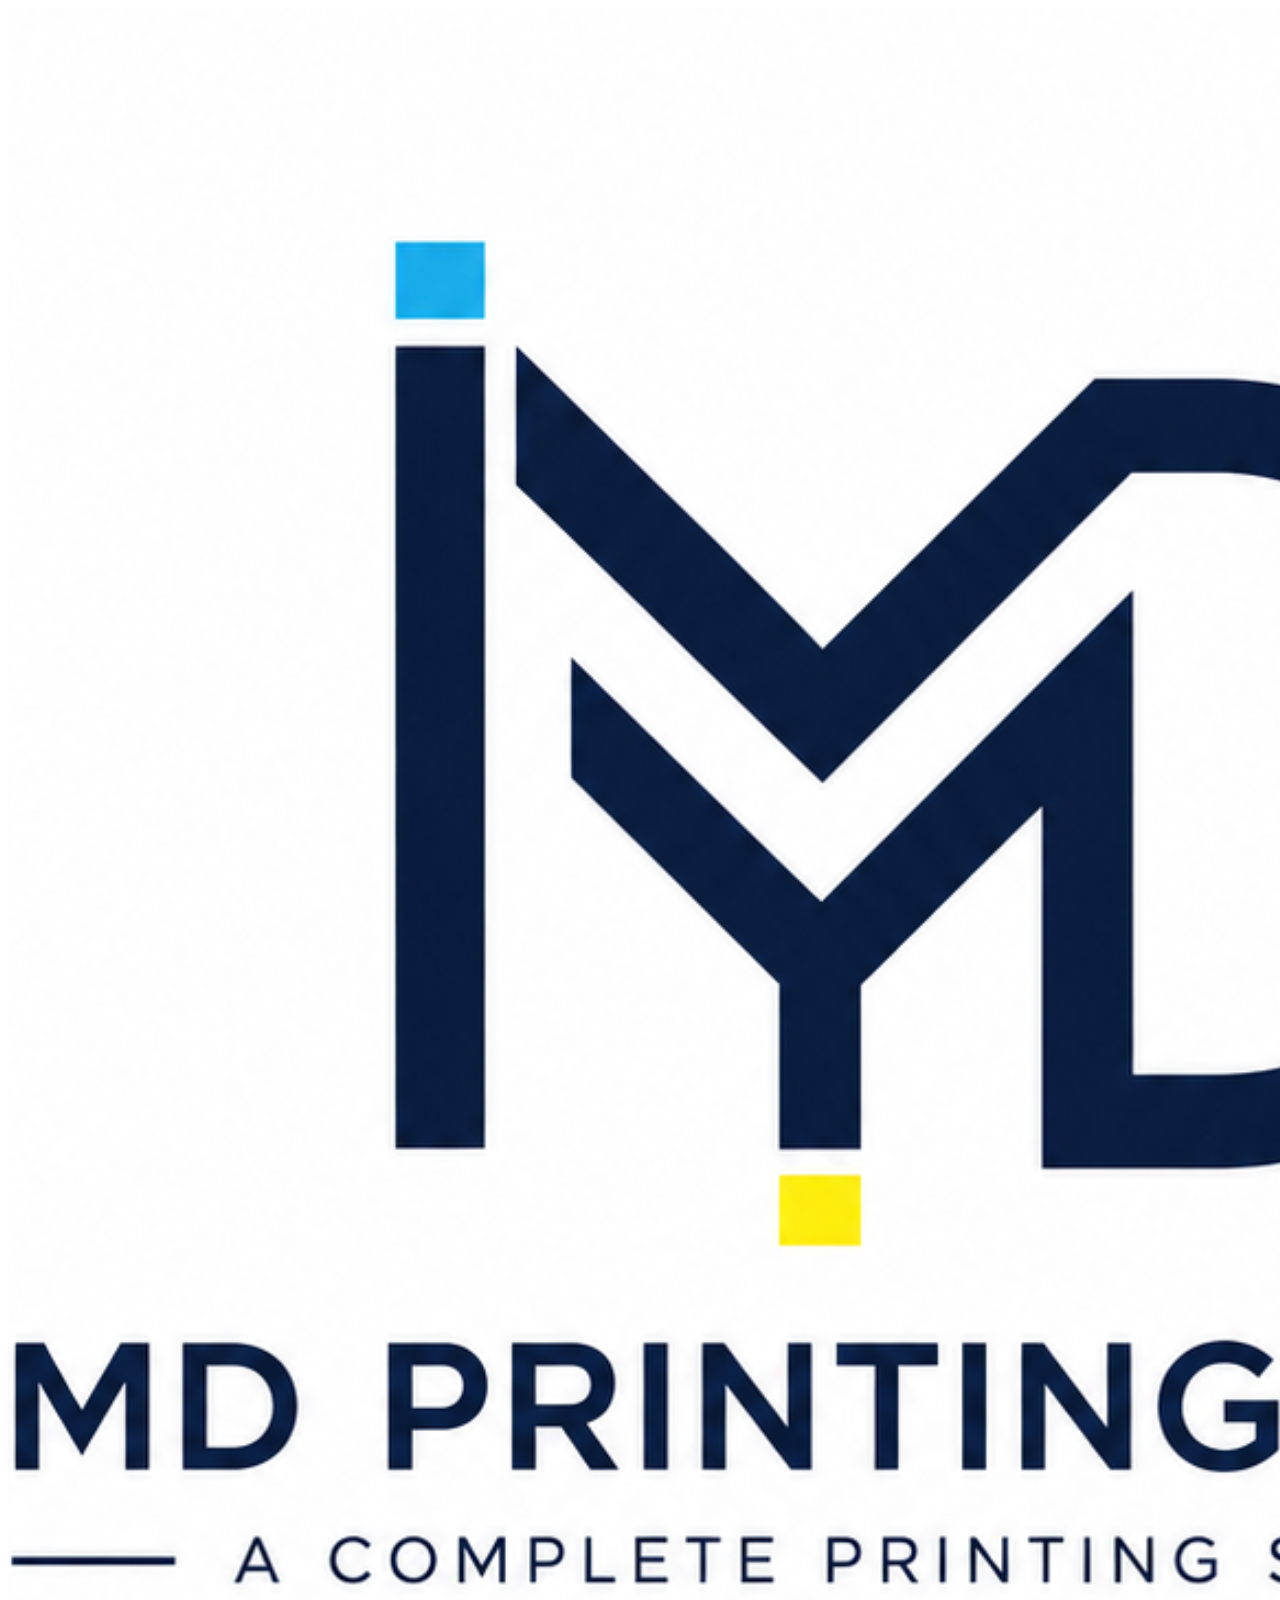
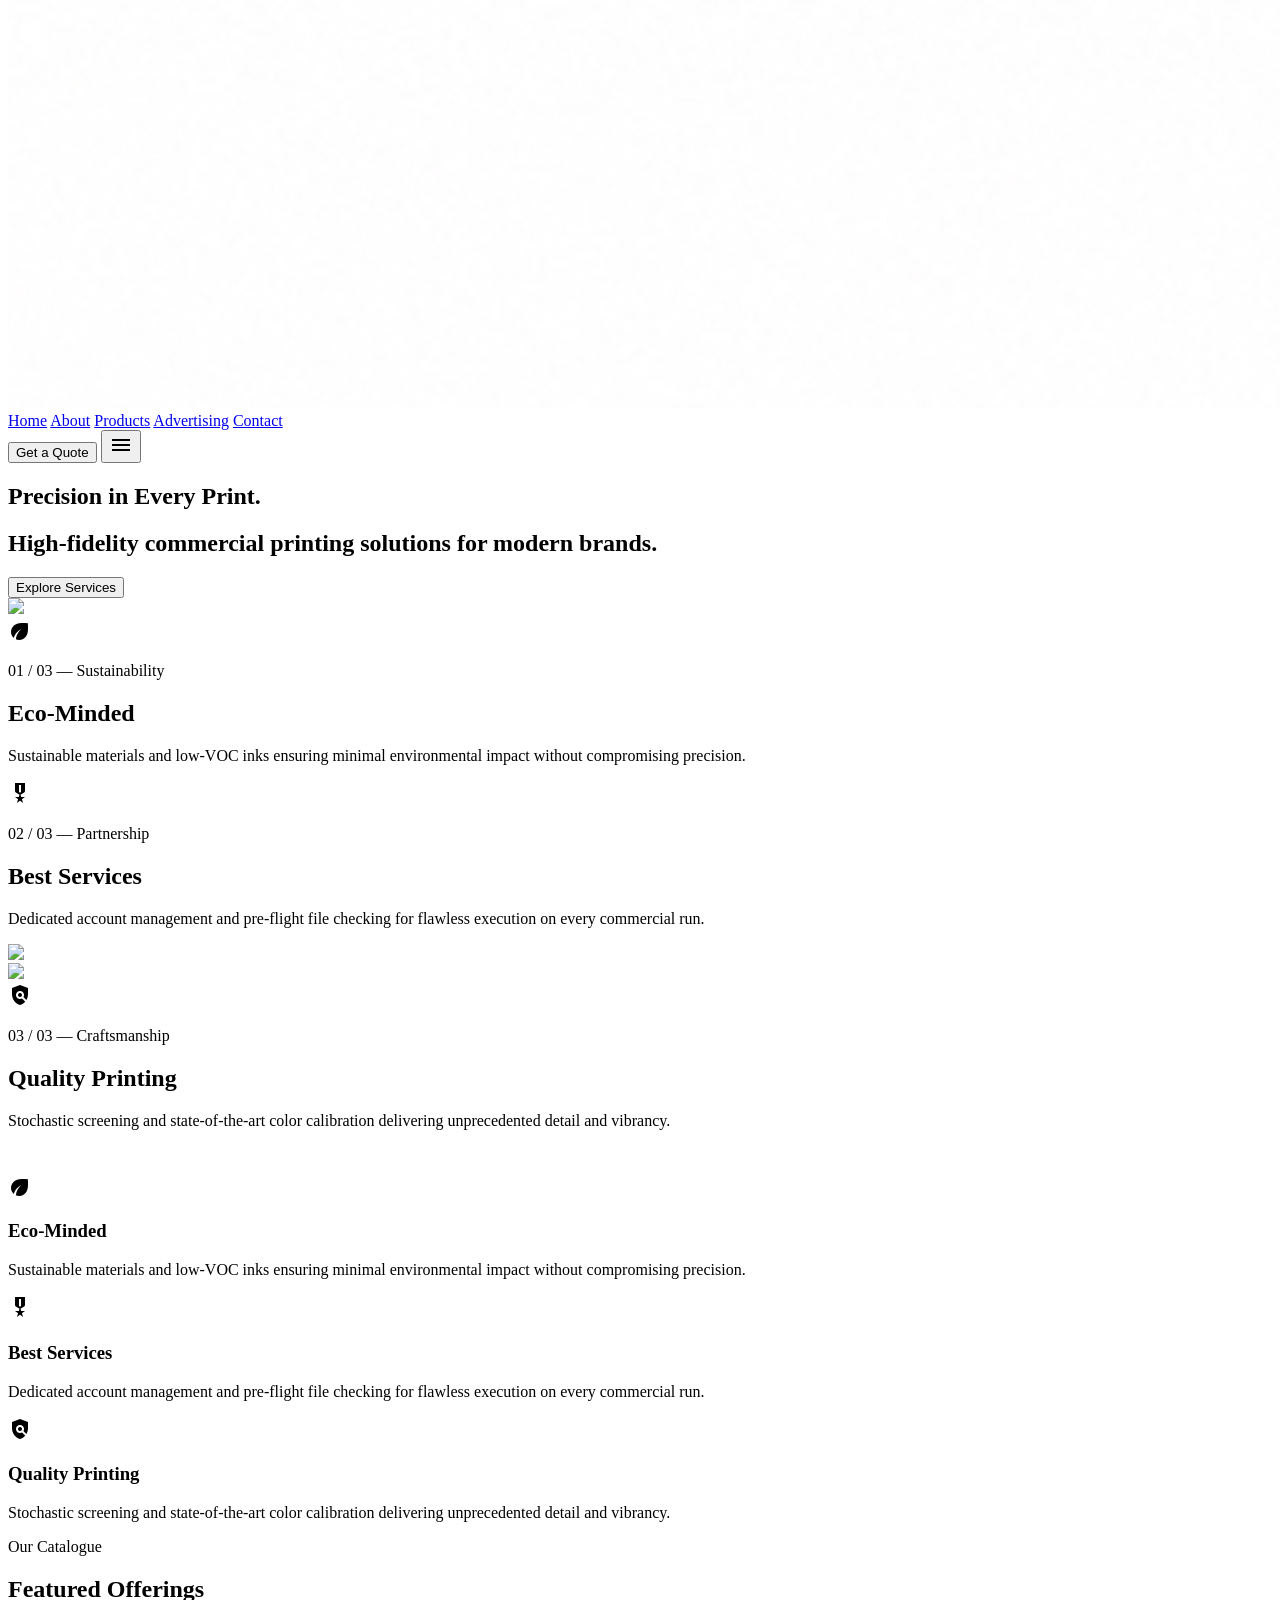
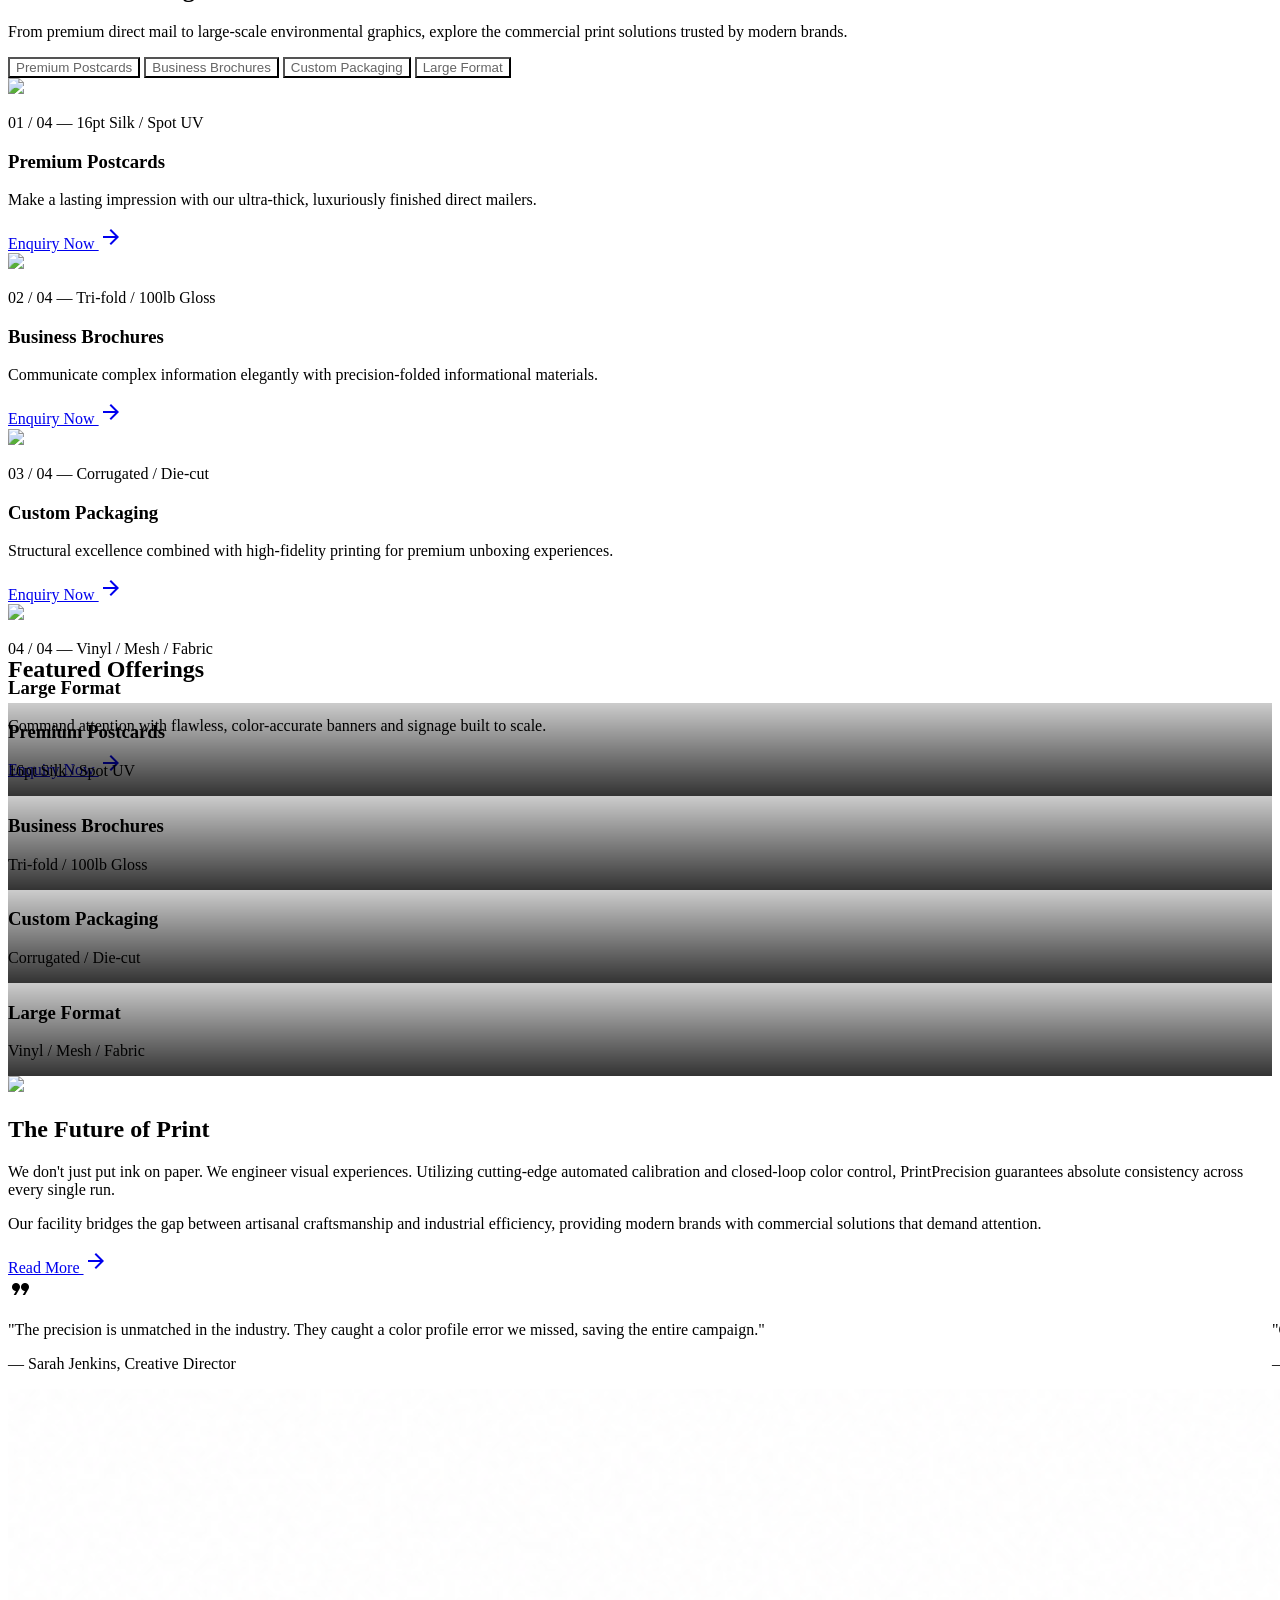
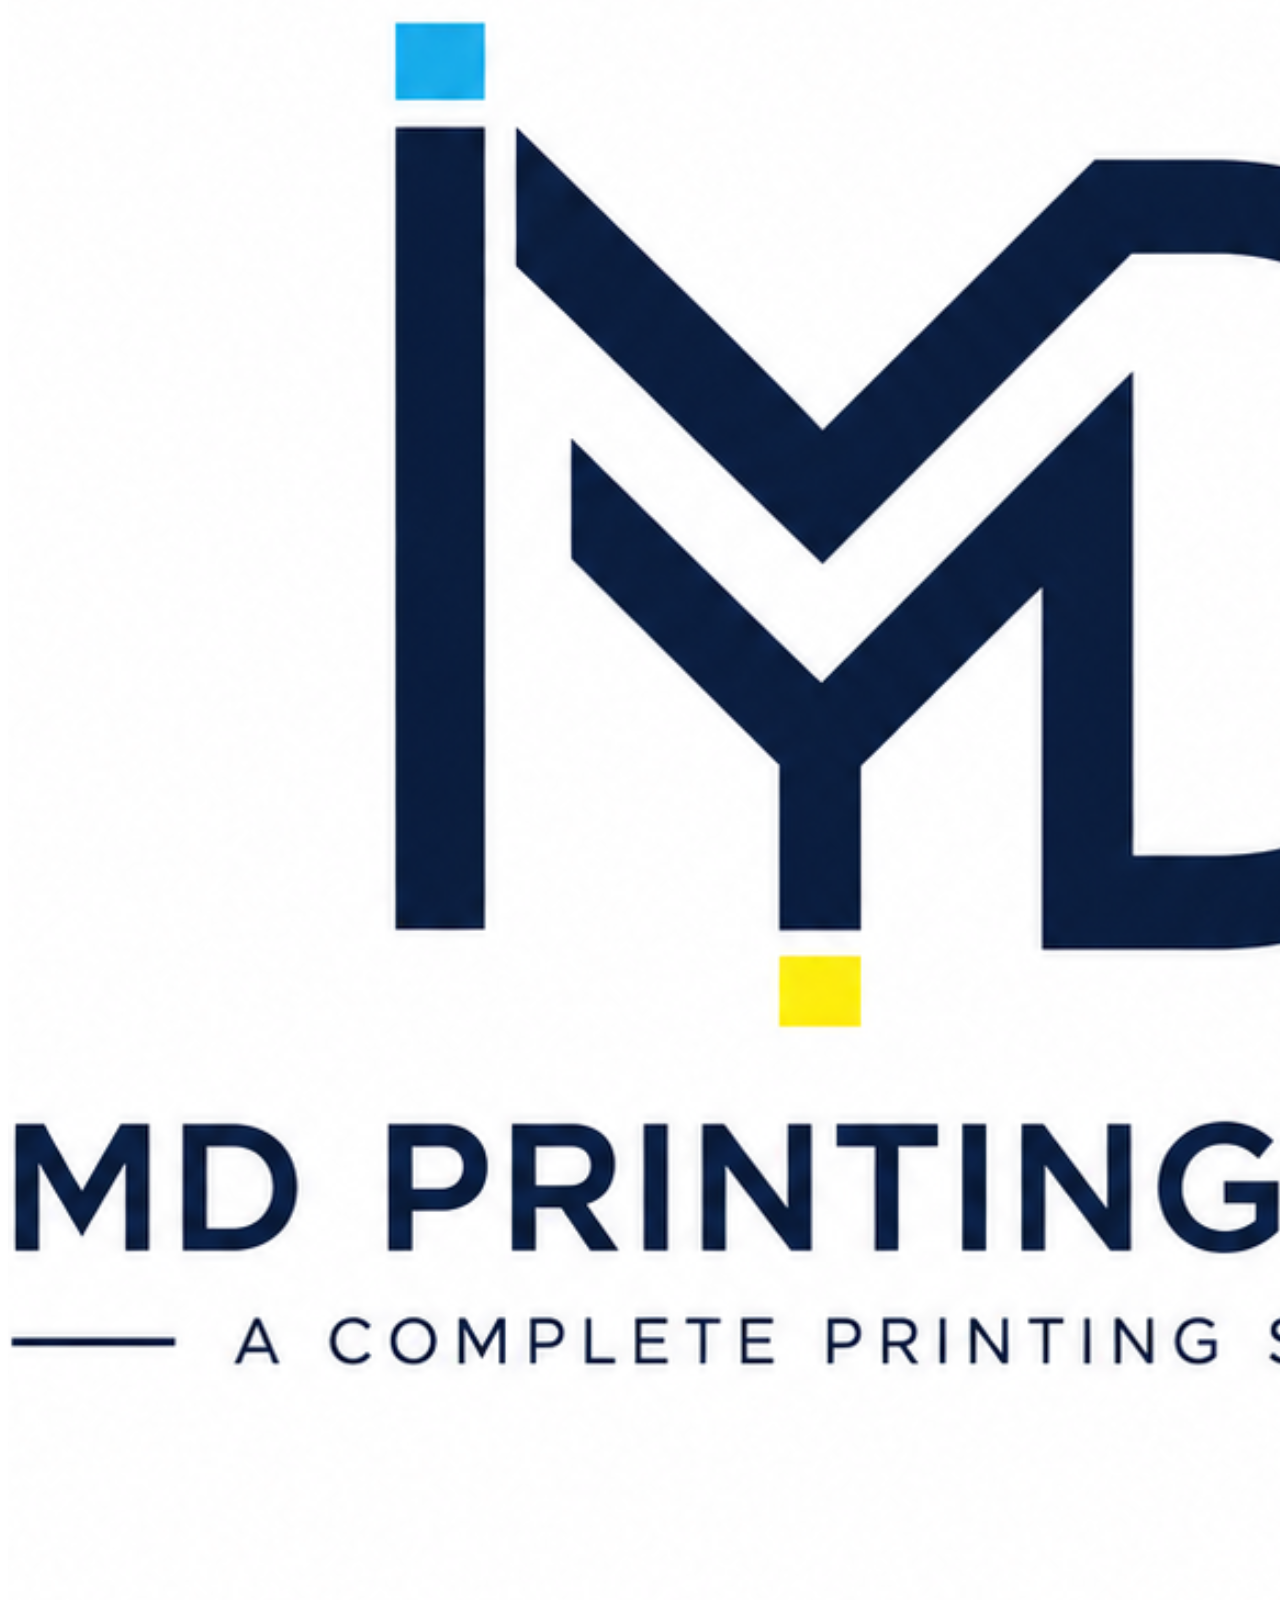
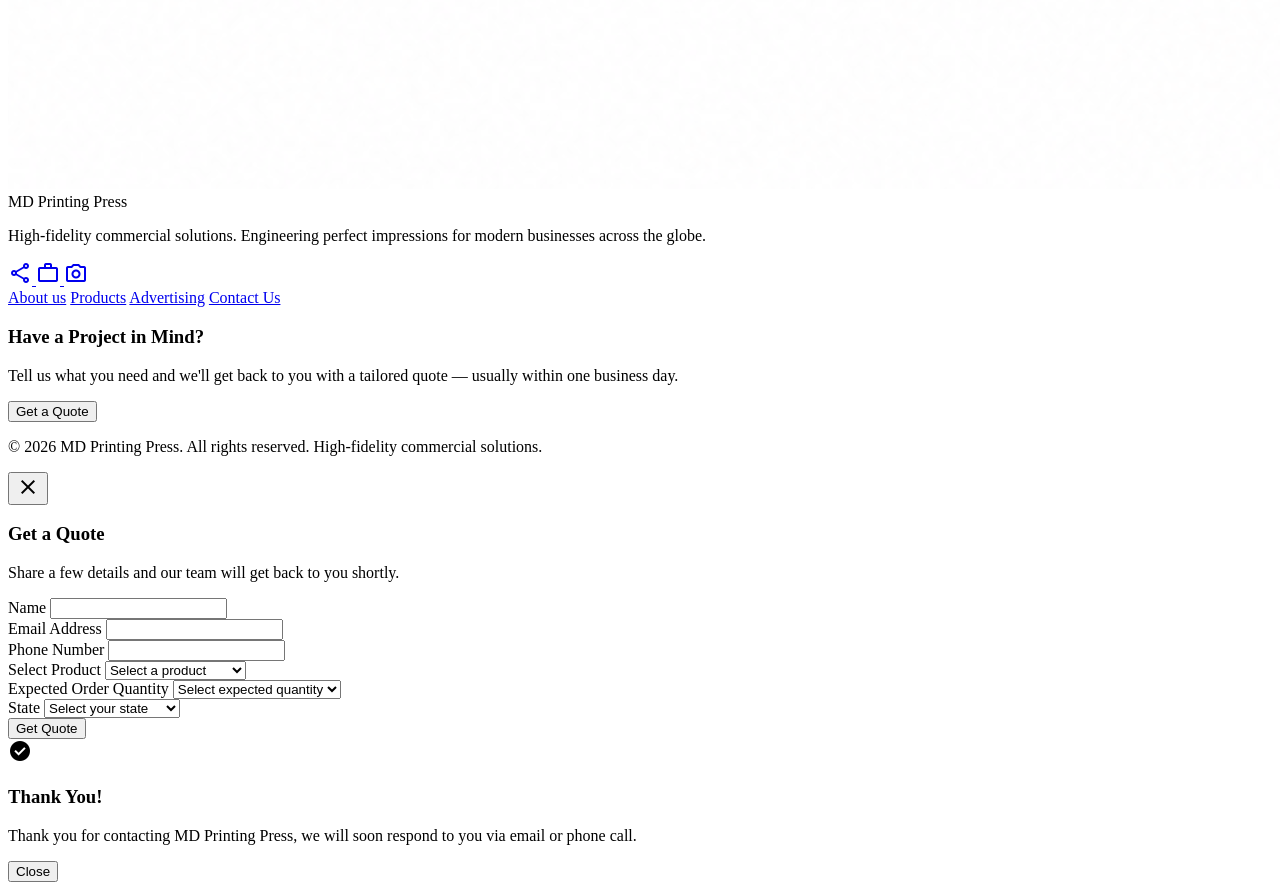
==== commit ff1e3b91: "Update index.html" ====
--- a/index.html
+++ b/index.html
@@ -4,7 +4,8 @@
   <head>
     <meta charset="utf-8" />
     <meta content="width=device-width, initial-scale=1.0" name="viewport" />
-    <title>PrintPrecision - Precision in Every Print</title>
+    <title>MD Printing Press</title>
+    <link rel="icon" type="image/png" href="logo.png">
     <script src="https://cdn.tailwindcss.com?plugins=forms,container-queries"></script>
     <link
       href="https://fonts.googleapis.com/css2?family=Material+Symbols+Outlined:wght,FILL@100..700,0..1&amp;display=swap"
--- a/style/home.css
+++ b/style/home.css
@@ -0,0 +1,109 @@
+.product-card {
+            position: relative;
+            overflow: hidden;
+        }
+        .product-card::after {
+            content: '';
+            position: absolute;
+            bottom: -100%;
+            left: 0;
+            width: 100%;
+            height: 100%;
+            background-color: rgba(232, 0, 232, 0.9); /* on-tertiary-container / Magenta */
+            transition: bottom 0.3s ease-in-out;
+            z-index: 1;
+        }
+        .product-card:hover::after {
+            bottom: 0;
+        }
+        .product-card-content {
+            position: relative;
+            z-index: 2;
+        }
+        .product-card-overlay {
+            position: absolute;
+            top: 0;
+            left: 0;
+            width: 100%;
+            height: 100%;
+            display: flex;
+            flex-direction: column;
+            justify-content: center;
+            align-items: center;
+            opacity: 0;
+            transform: translateY(20px);
+            transition: all 0.3s ease-in-out;
+            z-index: 3;
+            color: white;
+            padding: 1.5rem;
+            text-align: center;
+        }
+        .product-card:hover .product-card-overlay {
+            opacity: 1;
+            transform: translateY(0);
+        }
+        
+        /* Deep Navy for hero overlay */
+        .hero-overlay {
+            background-color: rgba(0, 0, 77, 0.85); /* Deep Navy */
+        }
+        
+        .testimonial-slider {
+            display: flex;
+            transition: transform 0.5s ease;
+        }
+        .testimonial-slide {
+            min-width: 100%;
+            flex: 0 0 100%;
+        }
+
+        /* --- Value Props Pinned Scroll Story --- */
+        .vp-stage {
+            height: 62vh;
+            min-height: 420px;
+        }
+        .vp-panel {
+            will-change: opacity, transform;
+        }
+        .vp-image {
+            position: relative;
+        }
+        .vp-image img {
+            animation: vpKenBurns 14s ease-in-out infinite alternate;
+        }
+        @keyframes vpKenBurns {
+            from { transform: scale(1); }
+            to { transform: scale(1.07); }
+        }
+        .vp-dot {
+            cursor: pointer;
+            border: none;
+            padding: 0;
+        }
+
+        /* --- Featured Products Split Scroll Story --- */
+        .fp-stage {
+            height: 62vh;
+            min-height: 460px;
+        }
+        .fp-panel {
+            will-change: opacity, transform;
+        }
+        .fp-image img {
+            animation: vpKenBurns 14s ease-in-out infinite alternate;
+        }
+        .fp-nav-item {
+            background: none;
+            cursor: pointer;
+        }
+        .fp-nav-item .fp-nav-label {
+            opacity: 0.6;
+        }
+        .fp-nav-item.is-active .fp-nav-bar {
+            background-color: #000000;
+            width: 2.5rem;
+        }
+        .fp-nav-item.is-active .fp-nav-label {
+            opacity: 1;
+            color: #000000;
+        }
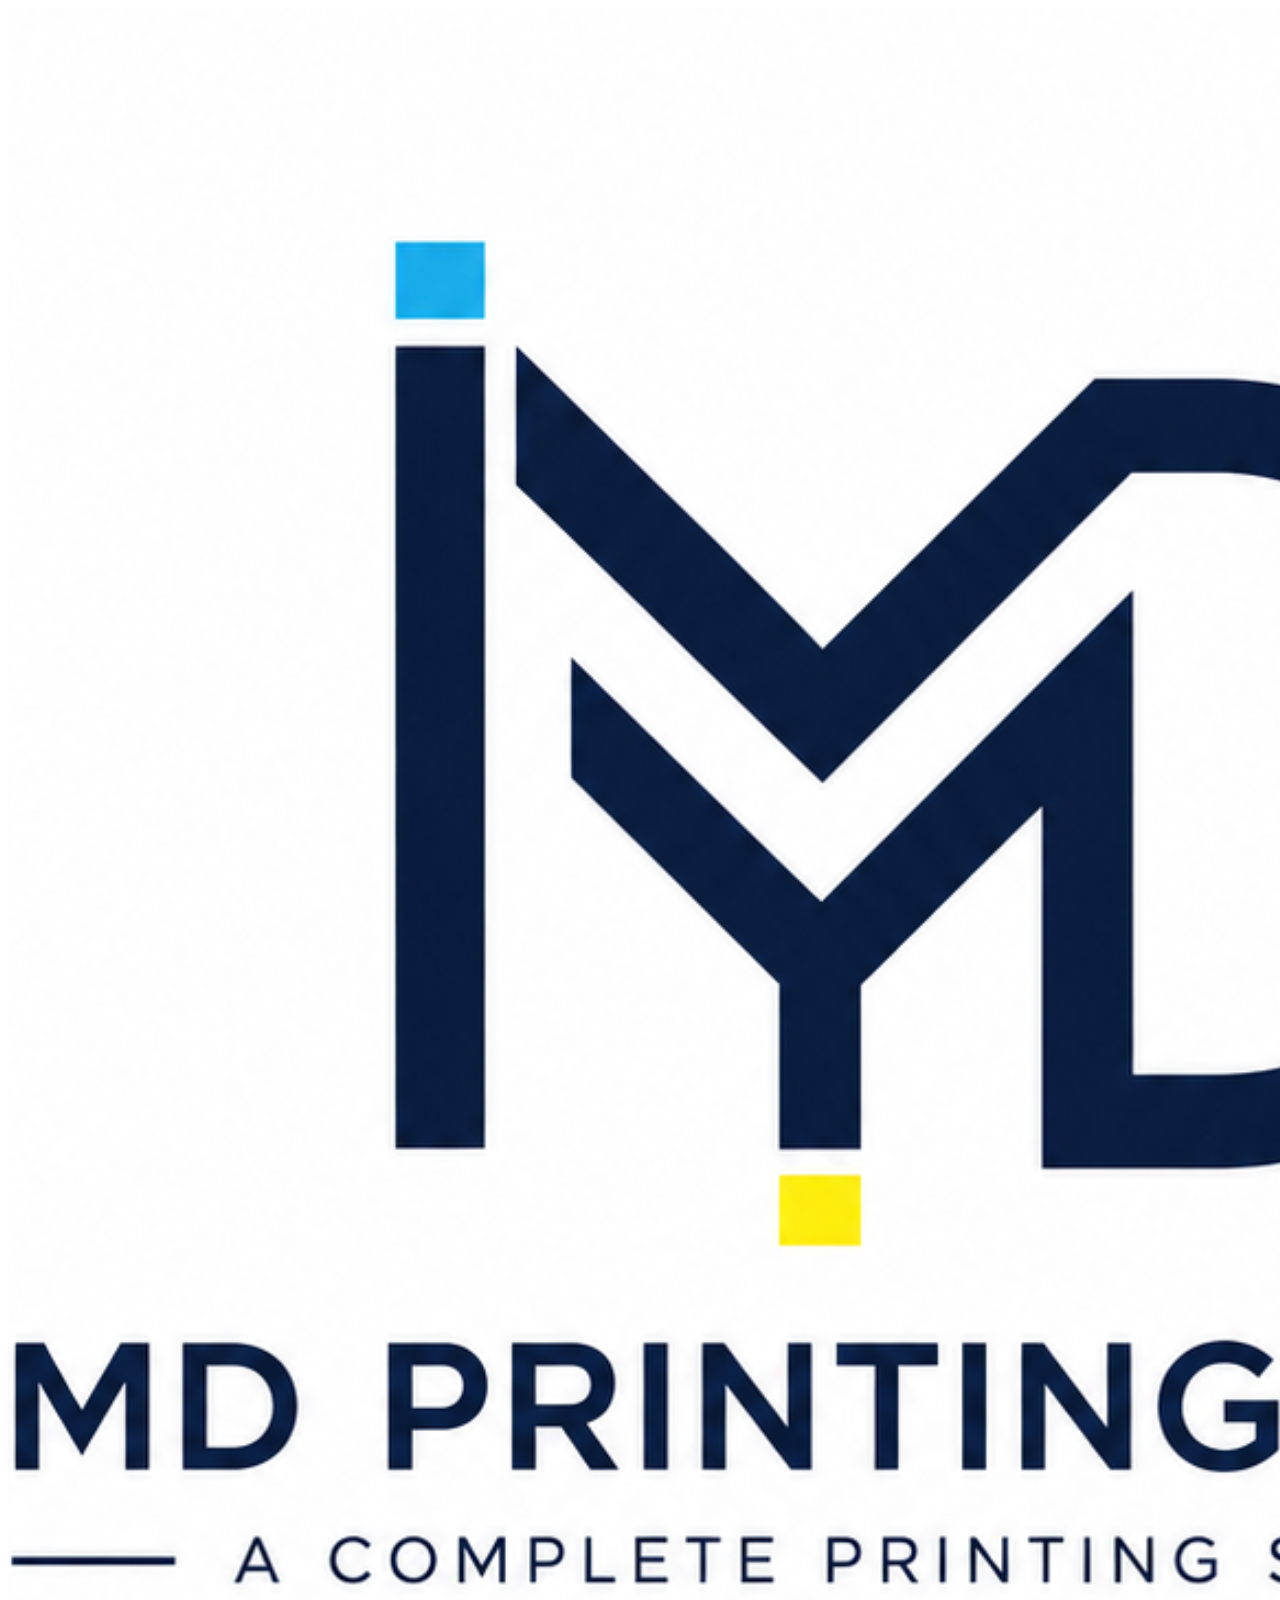
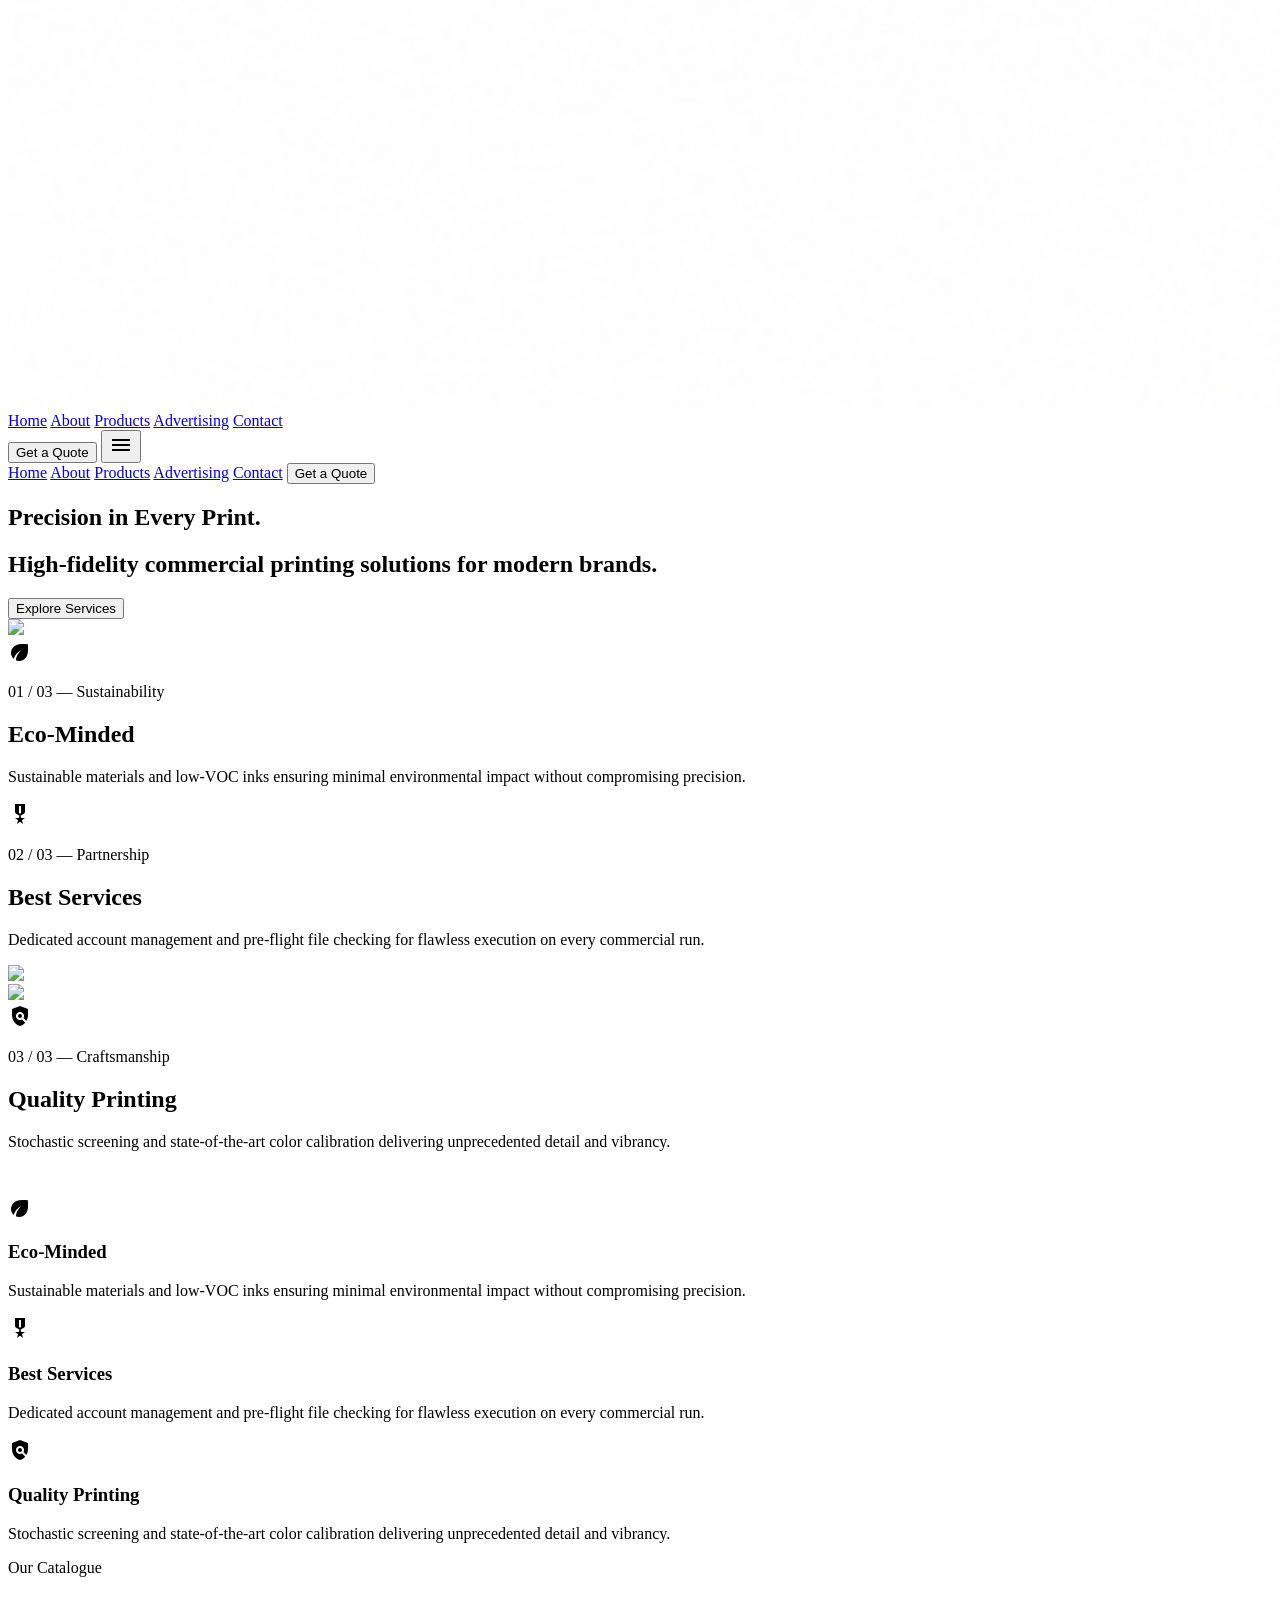
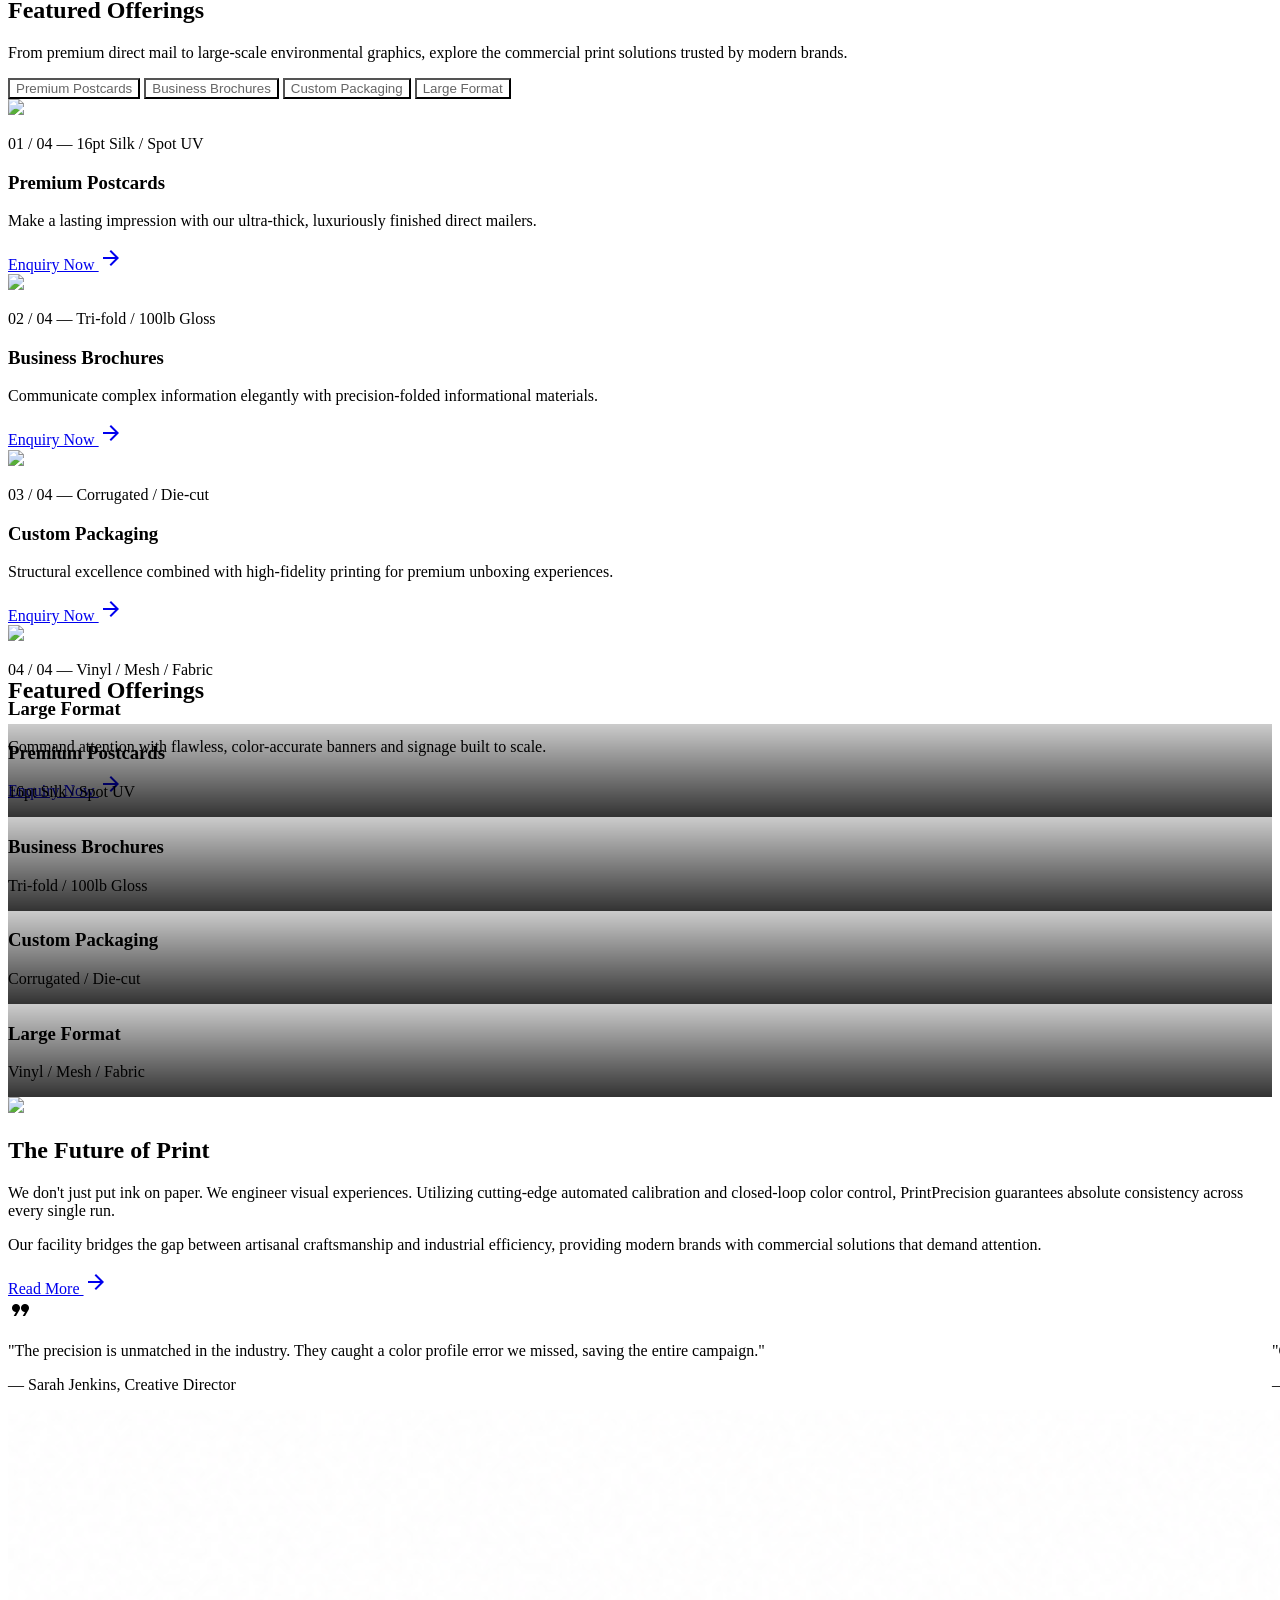
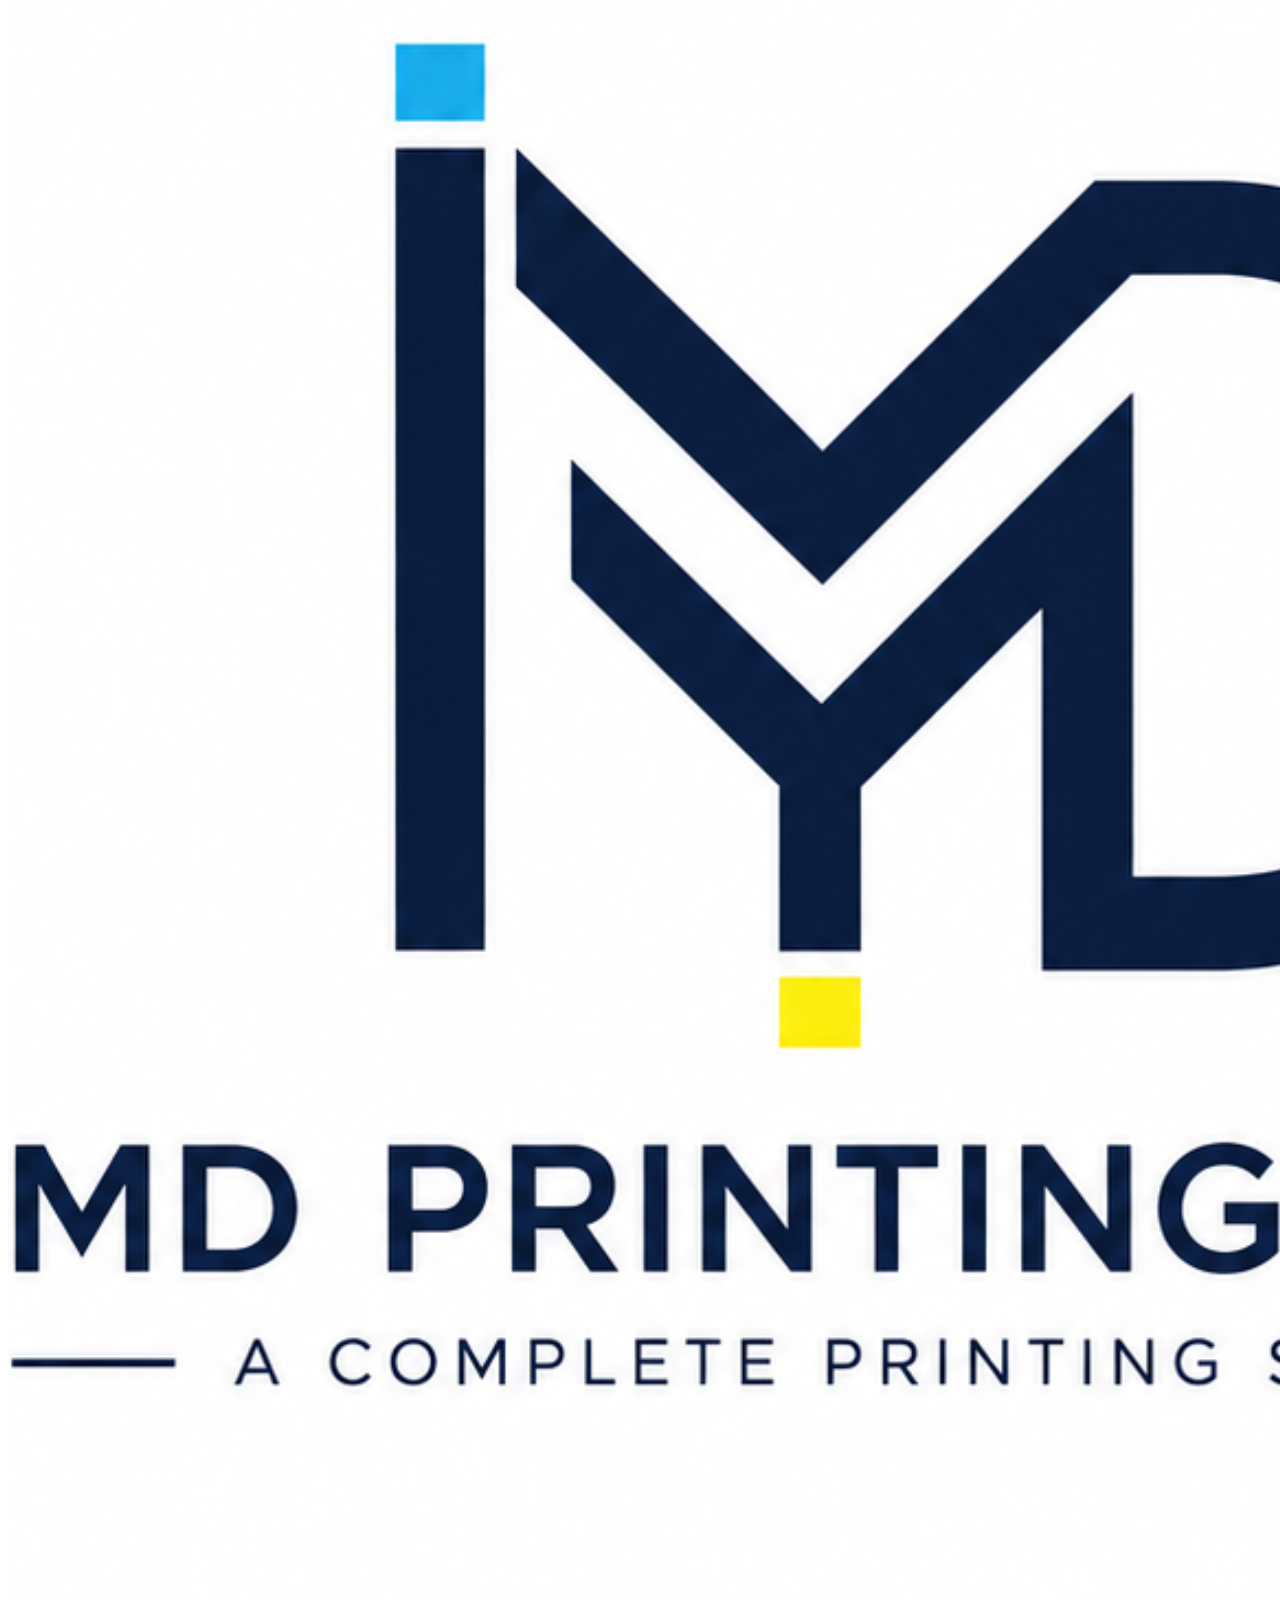
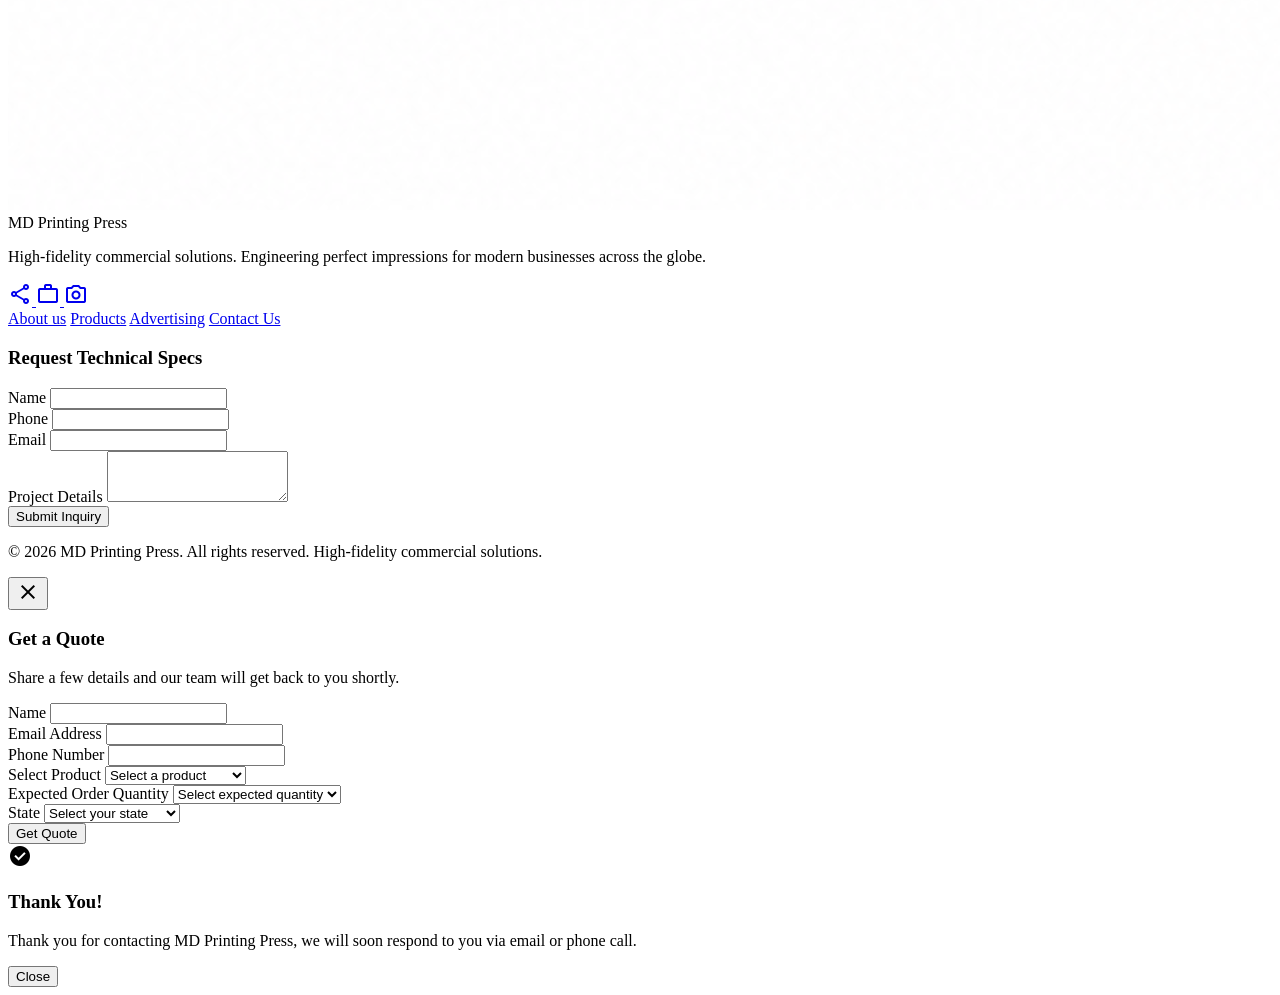
==== commit fa6da93b: "Add files via upload" ====
--- a/index.html
+++ b/index.html
@@ -4,7 +4,7 @@
   <head>
     <meta charset="utf-8" />
     <meta content="width=device-width, initial-scale=1.0" name="viewport" />
-    <title>MD Printing Press</title>
+   <title>MD Printing Press</title>
     <link rel="icon" type="image/png" href="logo.png">
     <script src="https://cdn.tailwindcss.com?plugins=forms,container-queries"></script>
     <link
@@ -183,9 +183,54 @@
         >
           Get a Quote
         </button>
-        <button class="md:hidden text-primary">
-          <span class="material-symbols-outlined text-3xl">menu</span>
+        <button
+          class="md:hidden text-primary"
+          id="mobileMenuBtn"
+          aria-label="Toggle menu"
+          aria-expanded="false"
+        >
+          <span class="material-symbols-outlined text-3xl" id="mobileMenuIcon"
+            >menu</span
+          >
         </button>
+      </div>
+      <!-- Mobile Nav Panel -->
+      <div
+        class="hidden md:hidden bg-surface-container-lowest border-t border-outline-variant px-margin-mobile py-sm"
+        id="mobileNavPanel"
+      >
+        <div class="flex flex-col gap-1">
+          <a
+            class="js-mobile-nav-link text-secondary font-bold px-2 py-3 rounded text-label-bold font-label-bold"
+            href="#"
+            >Home</a
+          >
+          <a
+            class="js-mobile-nav-link text-on-surface-variant hover:text-primary hover:bg-surface-container-low transition-colors duration-200 px-2 py-3 rounded text-label-bold font-label-bold"
+            href="about.html"
+            >About</a
+          >
+          <a
+            class="js-mobile-nav-link text-on-surface-variant hover:text-primary hover:bg-surface-container-low transition-colors duration-200 px-2 py-3 rounded text-label-bold font-label-bold"
+            href="product.html"
+            >Products</a
+          >
+          <a
+            class="js-mobile-nav-link text-on-surface-variant hover:text-primary hover:bg-surface-container-low transition-colors duration-200 px-2 py-3 rounded text-label-bold font-label-bold"
+            href="advertisement.html"
+            >Advertising</a
+          >
+          <a
+            class="js-mobile-nav-link text-on-surface-variant hover:text-primary hover:bg-surface-container-low transition-colors duration-200 px-2 py-3 rounded text-label-bold font-label-bold"
+            href="#"
+            >Contact</a
+          >
+          <button
+            class="js-open-quote-modal js-mobile-nav-link mt-2 bg-primary-container text-on-primary font-label-bold text-label-bold px-6 py-3 rounded-lg hover:bg-on-primary-fixed-variant transition-colors border-b-2 border-primary border-opacity-30 active:translate-y-px active:border-b-0"
+          >
+            Get a Quote
+          </button>
+        </div>
       </div>
     </nav>
     <!-- 2. Hero Section -->
@@ -1032,21 +1077,70 @@
           </div>
         </div>
         <!-- Right Footer: Form -->
-  <div
-          class="bg-surface-container-lowest p-8 rounded-lg border border-outline-variant shadow-sm flex flex-col justify-center"
+        <div
+          class="bg-surface-container-lowest p-8 rounded-lg border border-outline-variant shadow-sm"
         >
-          <h3 class="text-headline-md font-headline-md text-primary mb-3">
-            Have a Project in Mind?
+          <h3 class="text-headline-md font-headline-md text-primary mb-6">
+            Request Technical Specs
           </h3>
-          <p class="text-body-md font-body-md text-on-surface-variant mb-6">
-            Tell us what you need and we'll get back to you with a tailored
-            quote — usually within one business day.
-          </p>
-          <button
-            class="js-open-quote-modal w-full bg-primary-container text-on-primary font-label-bold text-label-bold px-6 py-3 rounded-lg hover:bg-on-primary-fixed-variant transition-colors border-b-2 border-primary border-opacity-30 active:translate-y-px active:border-b-0"
-          >
-            Get a Quote
-          </button>
+          <div
+            class="hidden mb-4 p-3 rounded-lg text-label-bold font-label-bold"
+            id="formMessage"
+          ></div>
+          <form class="space-y-4" id="contactForm">
+            <div class="grid grid-cols-1 md:grid-cols-2 gap-4">
+              <div>
+                <label
+                  class="block text-label-sm font-label-sm text-on-surface-variant mb-1"
+                  >Name</label
+                >
+                <input
+                  class="w-full bg-surface border border-outline-variant rounded p-2 text-body-md focus:border-secondary focus:ring-1 focus:ring-secondary transition-colors outline-none"
+                  id="fieldName"
+                  type="text"
+                />
+              </div>
+              <div>
+                <label
+                  class="block text-label-sm font-label-sm text-on-surface-variant mb-1"
+                  >Phone</label
+                >
+                <input
+                  class="w-full bg-surface border border-outline-variant rounded p-2 text-body-md focus:border-secondary focus:ring-1 focus:ring-secondary transition-colors outline-none"
+                  id="fieldPhone"
+                  type="tel"
+                />
+              </div>
+            </div>
+            <div>
+              <label
+                class="block text-label-sm font-label-sm text-on-surface-variant mb-1"
+                >Email</label
+              >
+              <input
+                class="w-full bg-surface border border-outline-variant rounded p-2 text-body-md focus:border-secondary focus:ring-1 focus:ring-secondary transition-colors outline-none"
+                id="fieldEmail"
+                type="email"
+              />
+            </div>
+            <div>
+              <label
+                class="block text-label-sm font-label-sm text-on-surface-variant mb-1"
+                >Project Details</label
+              >
+              <textarea
+                class="w-full bg-surface border border-outline-variant rounded p-2 text-body-md focus:border-secondary focus:ring-1 focus:ring-secondary transition-colors outline-none resize-none"
+                id="fieldMessage"
+                rows="3"
+              ></textarea>
+            </div>
+            <button
+              class="w-full bg-primary-container text-on-primary font-label-bold text-label-bold px-6 py-3 rounded-lg hover:bg-on-primary-fixed-variant transition-colors border-b-2 border-primary border-opacity-30 active:translate-y-px active:border-b-0"
+              type="submit"
+            >
+              Submit Inquiry
+            </button>
+          </form>
         </div>
       </div>
       <div
@@ -1224,4 +1318,4 @@
     <script src="https://cdnjs.cloudflare.com/ajax/libs/gsap/3.12.5/ScrollTrigger.min.js"></script>
     <script src="js/home.js"></script>
   </body>
-</html>
+</html>
